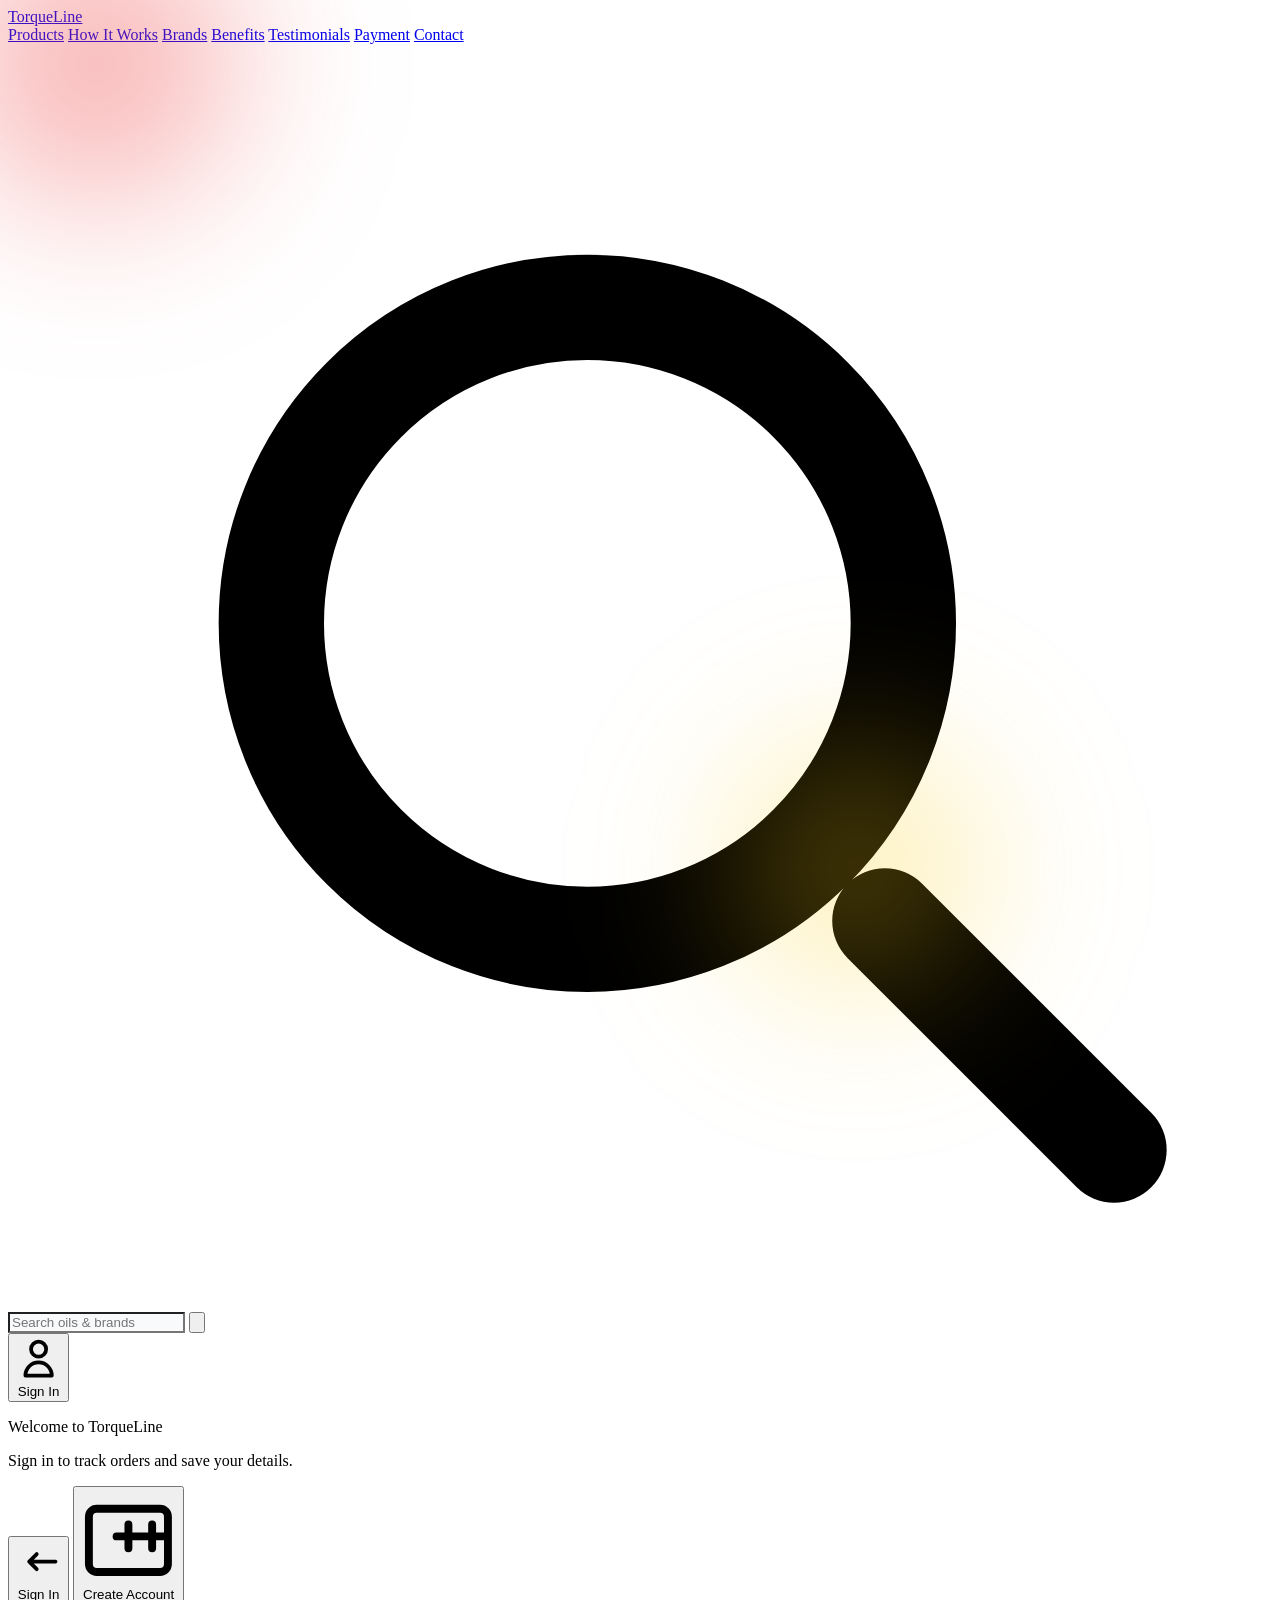
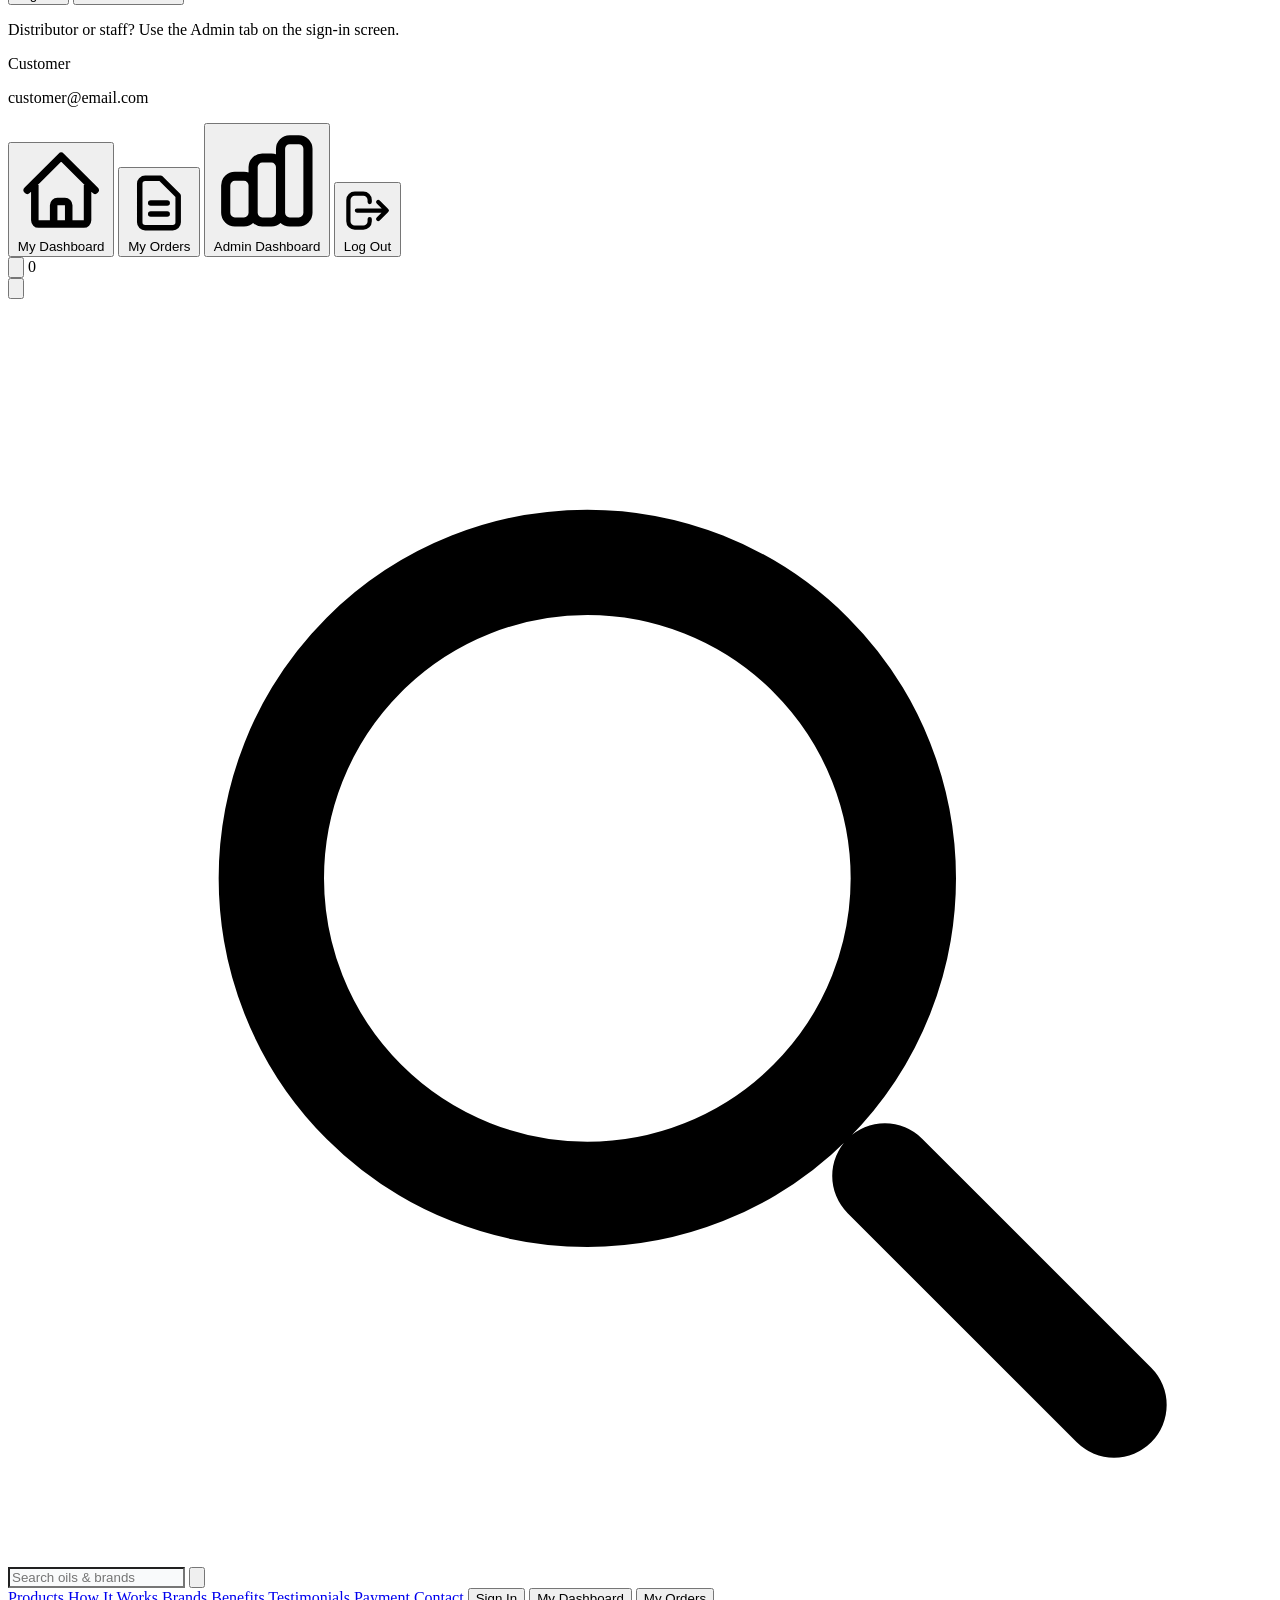
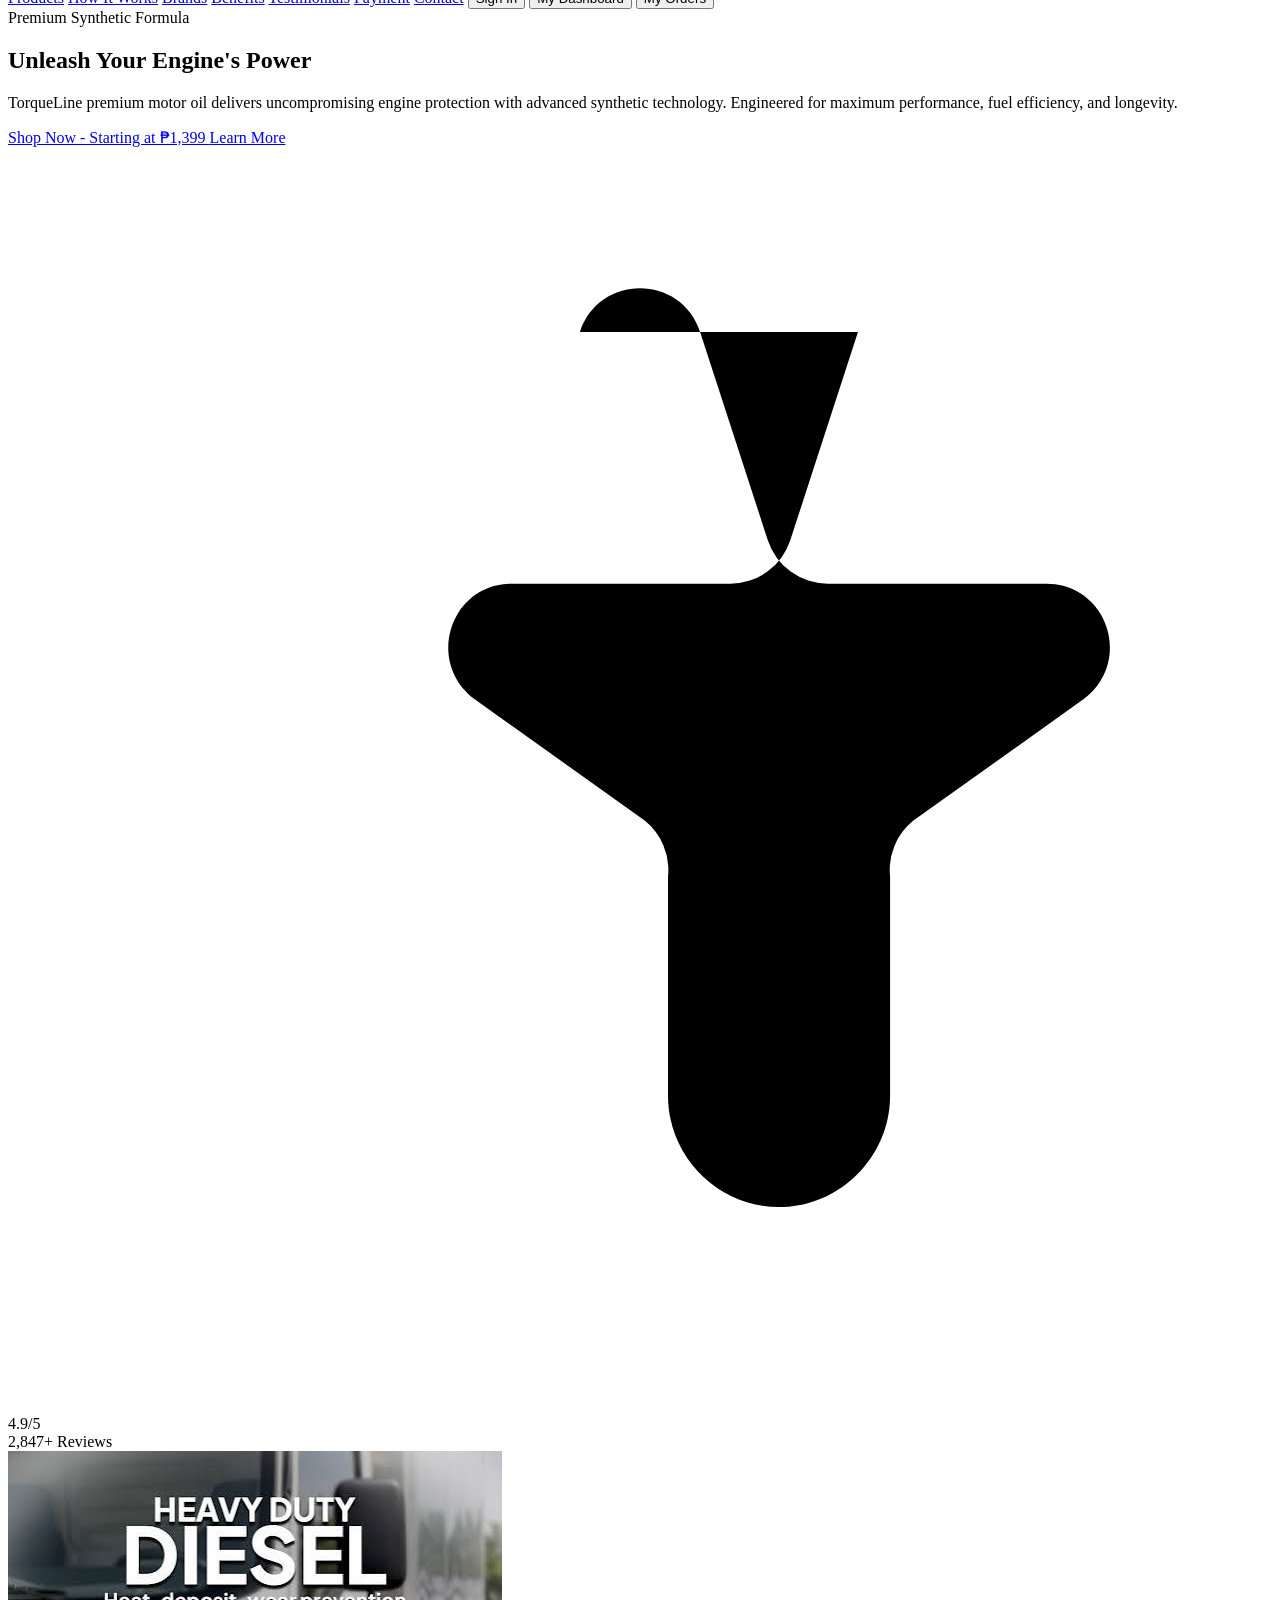
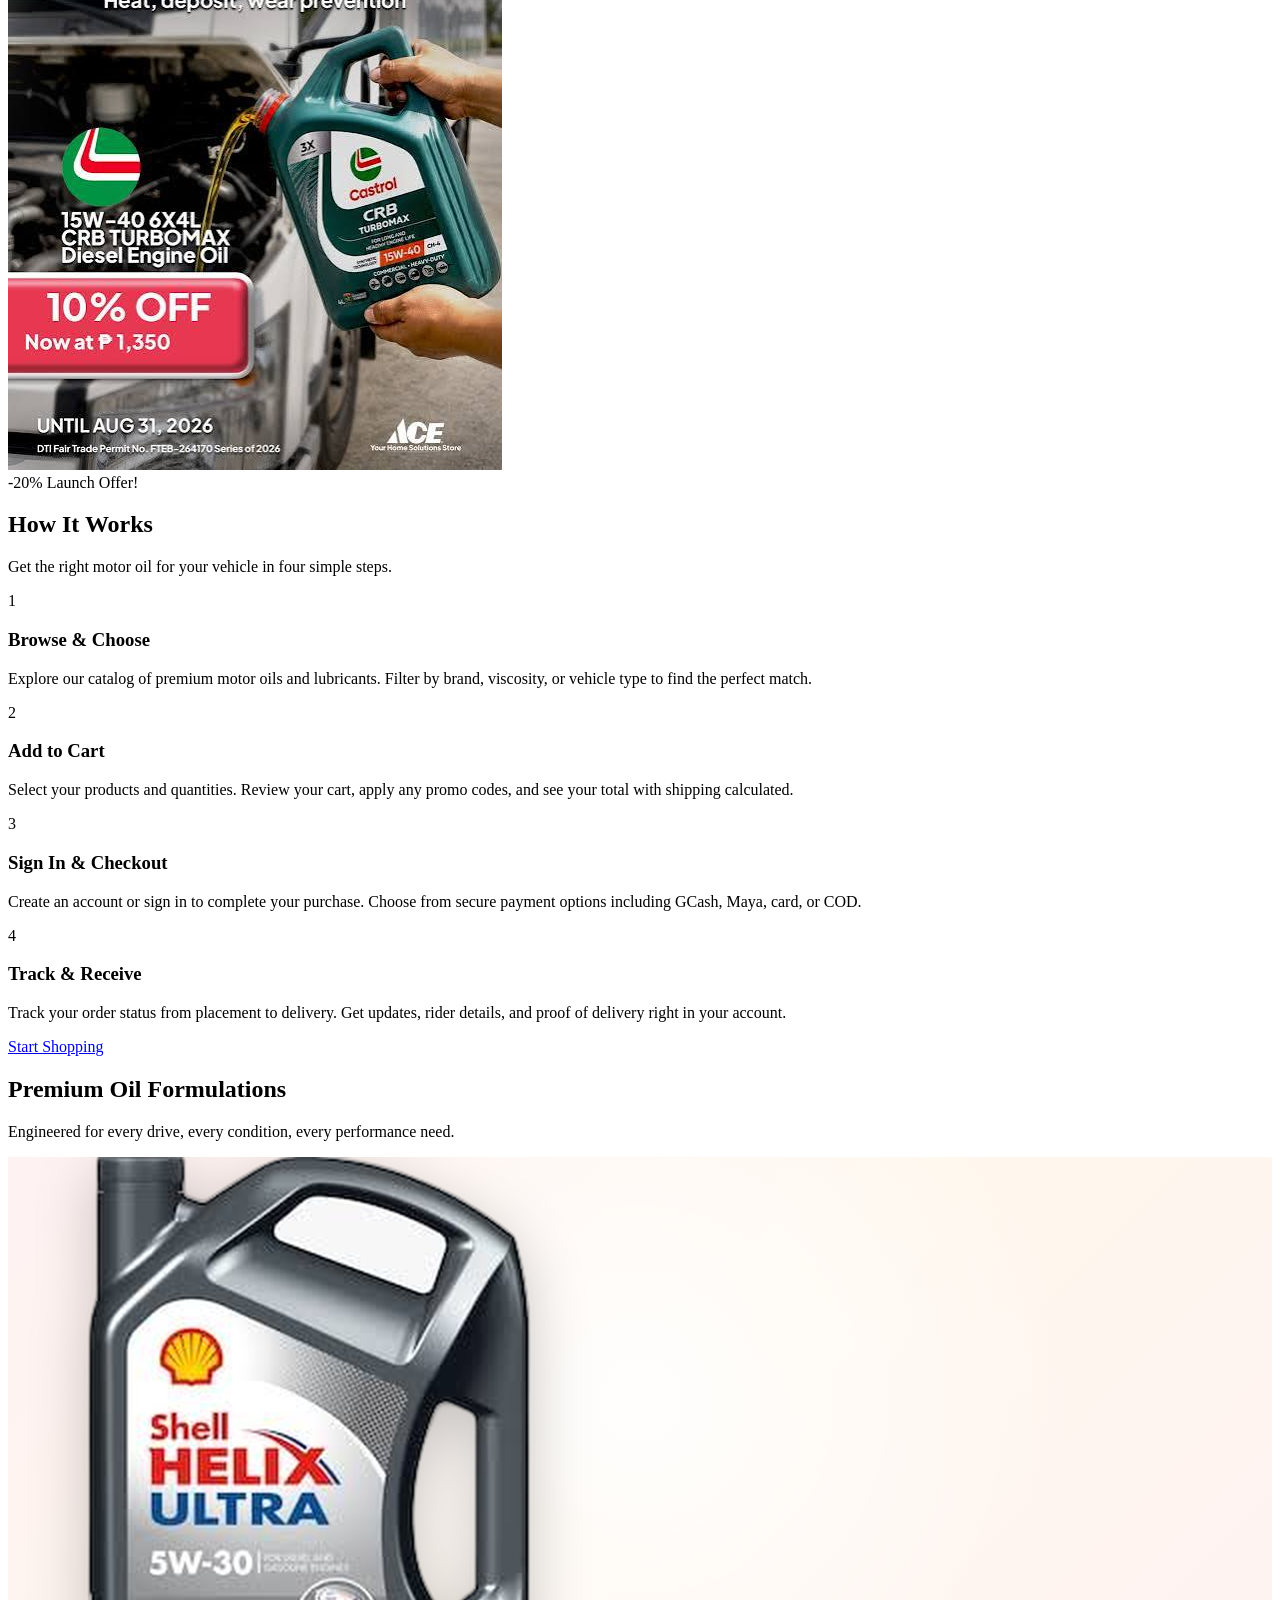
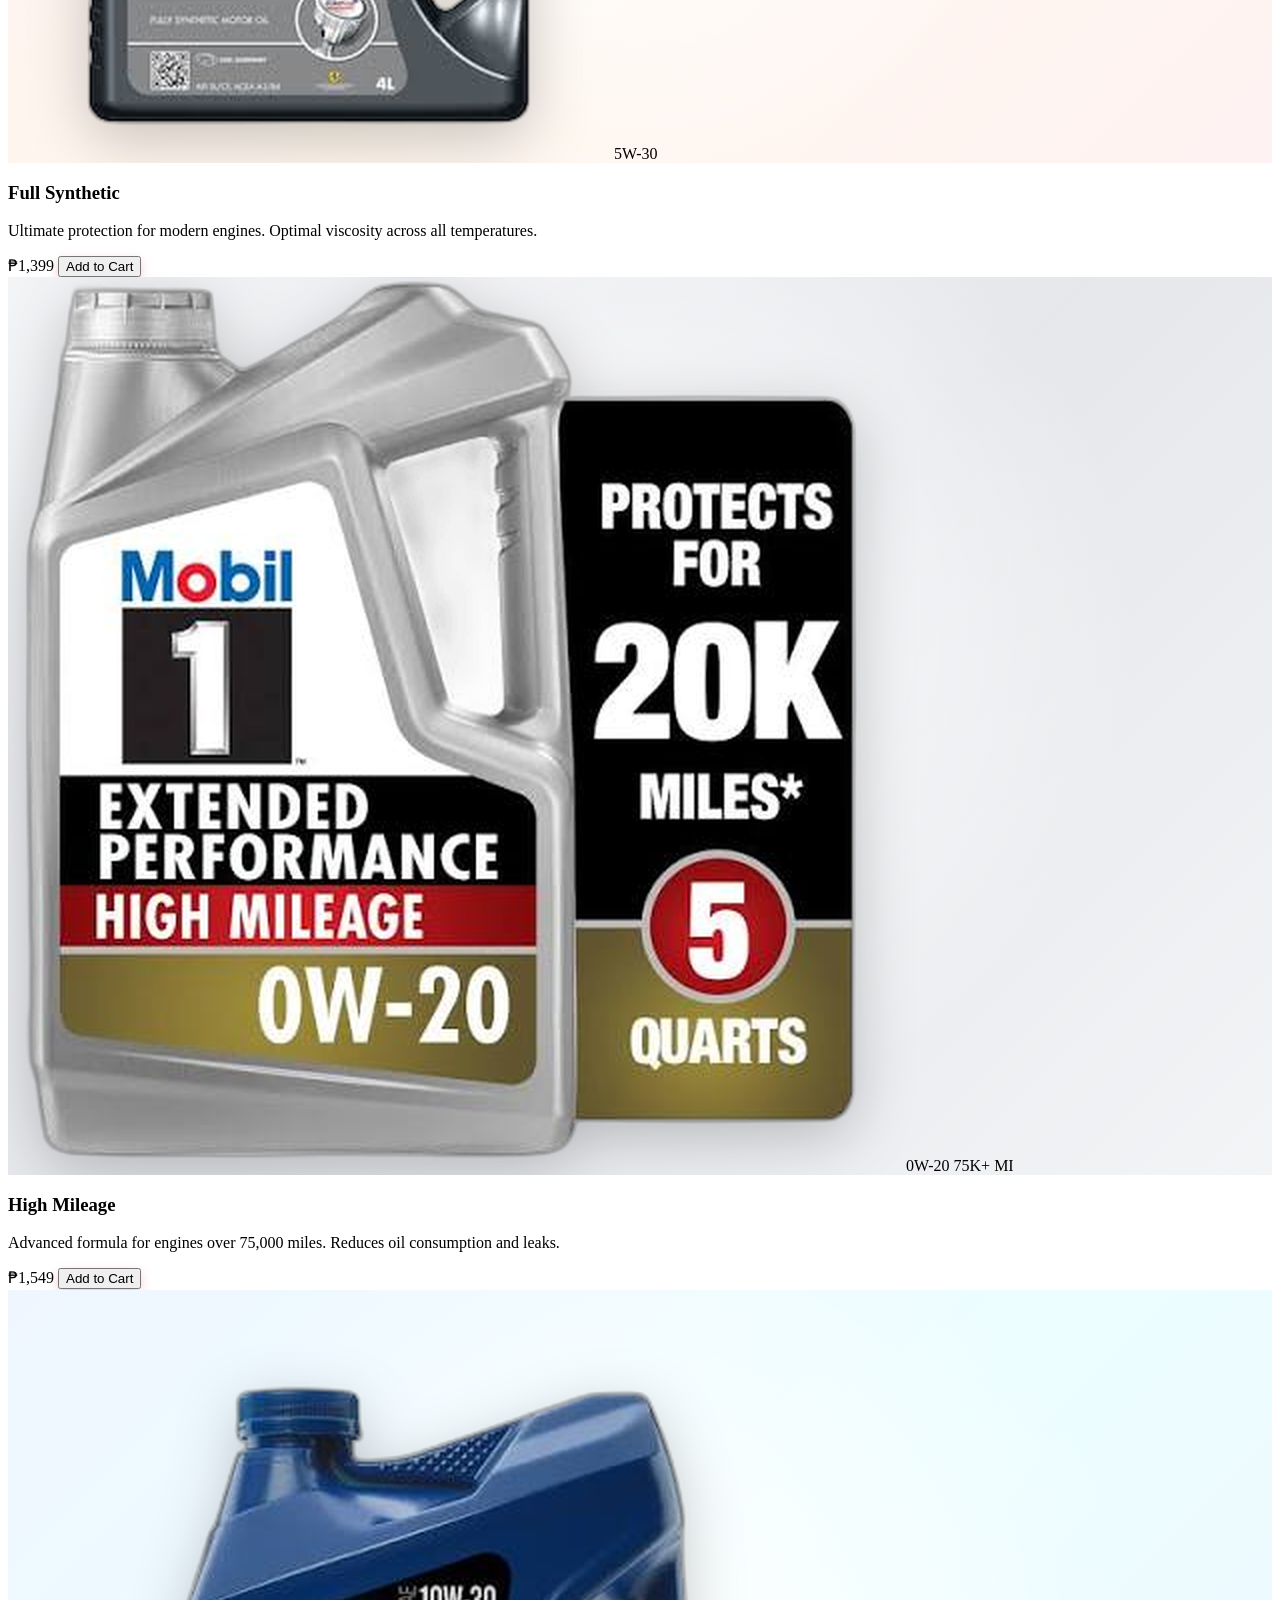
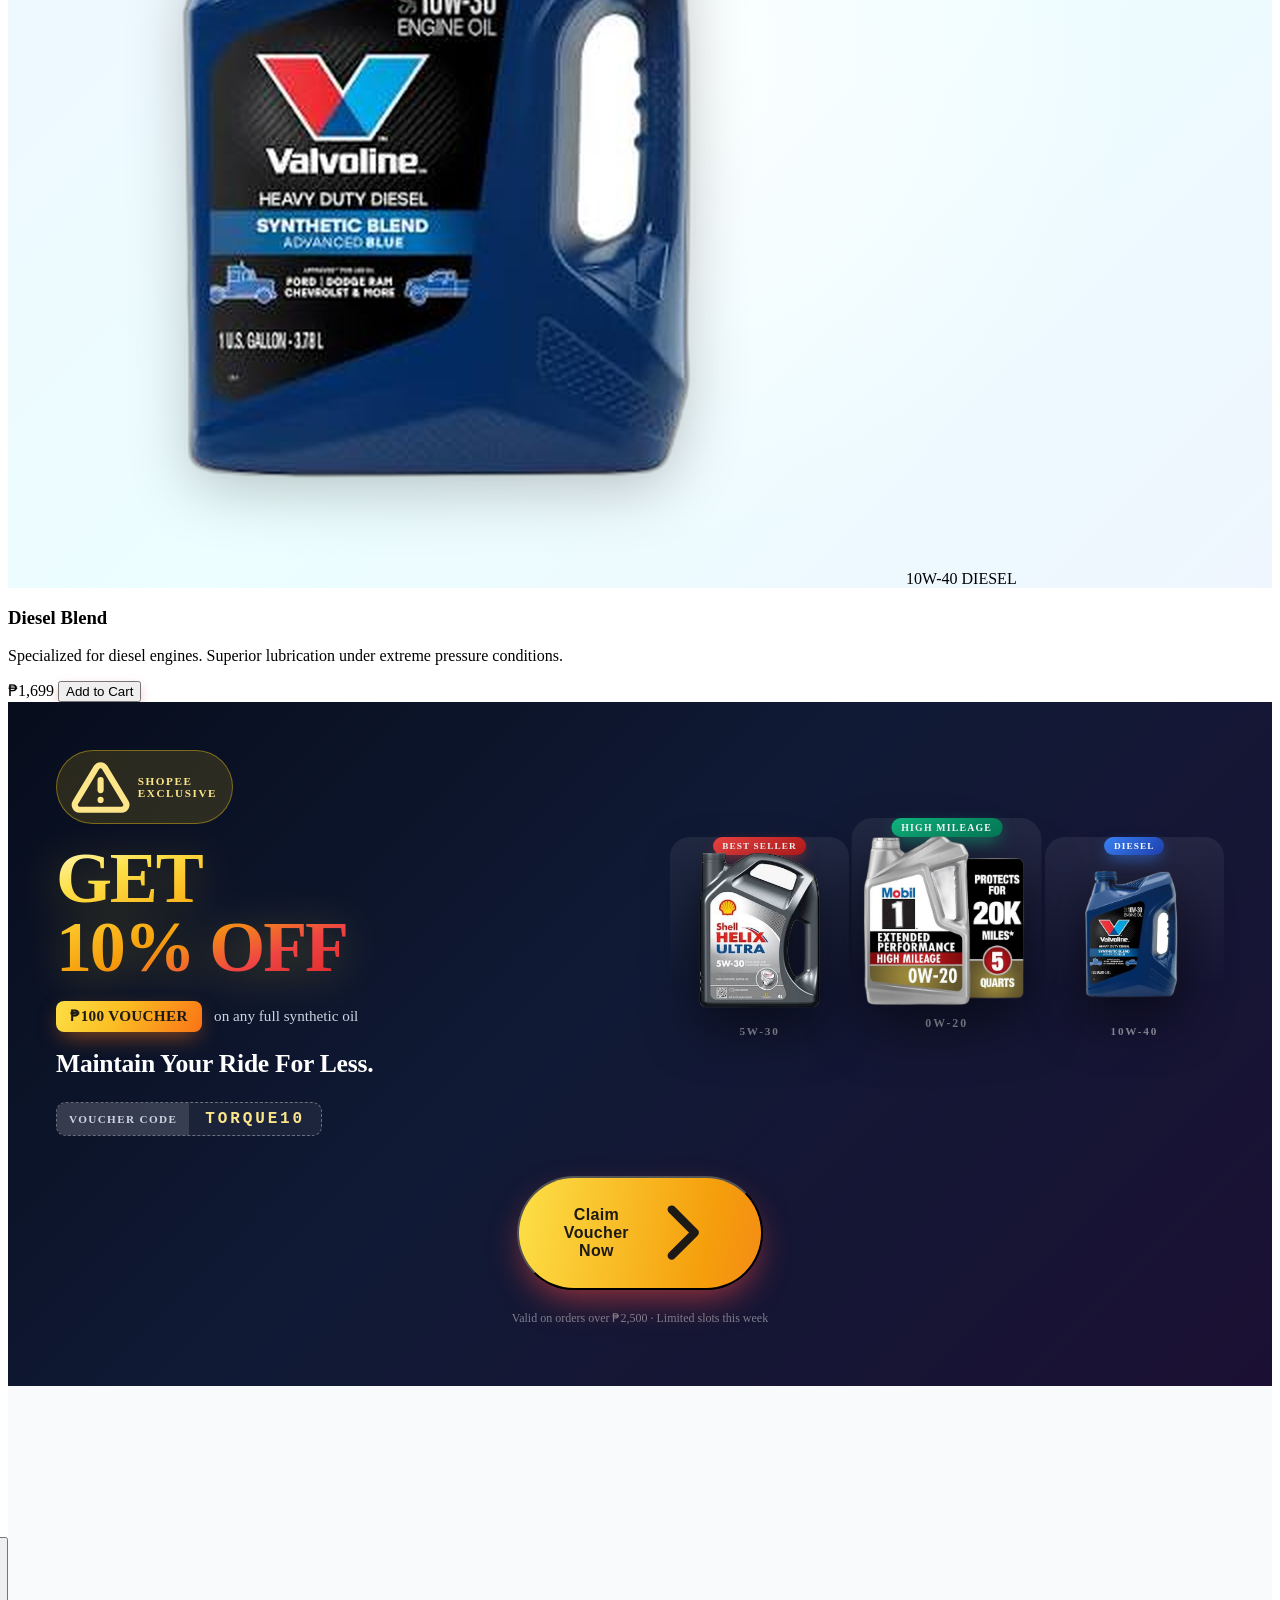
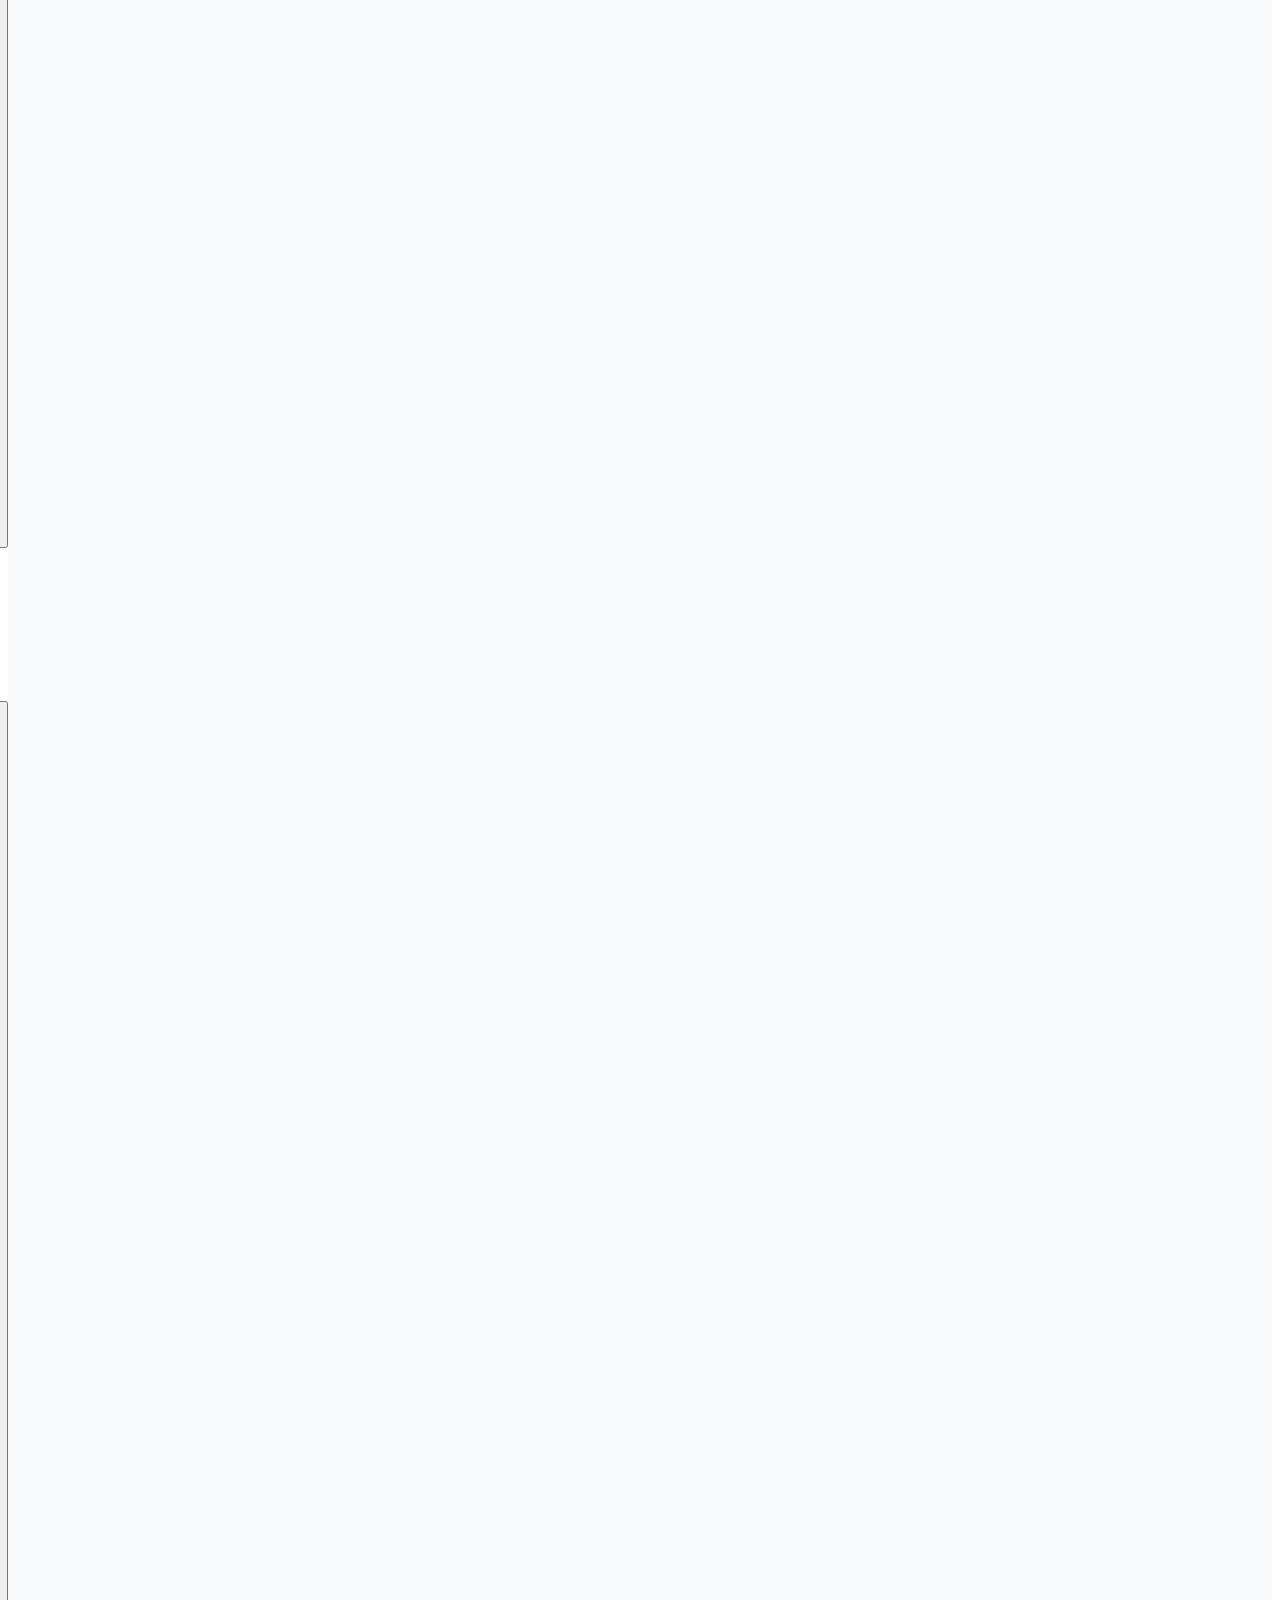
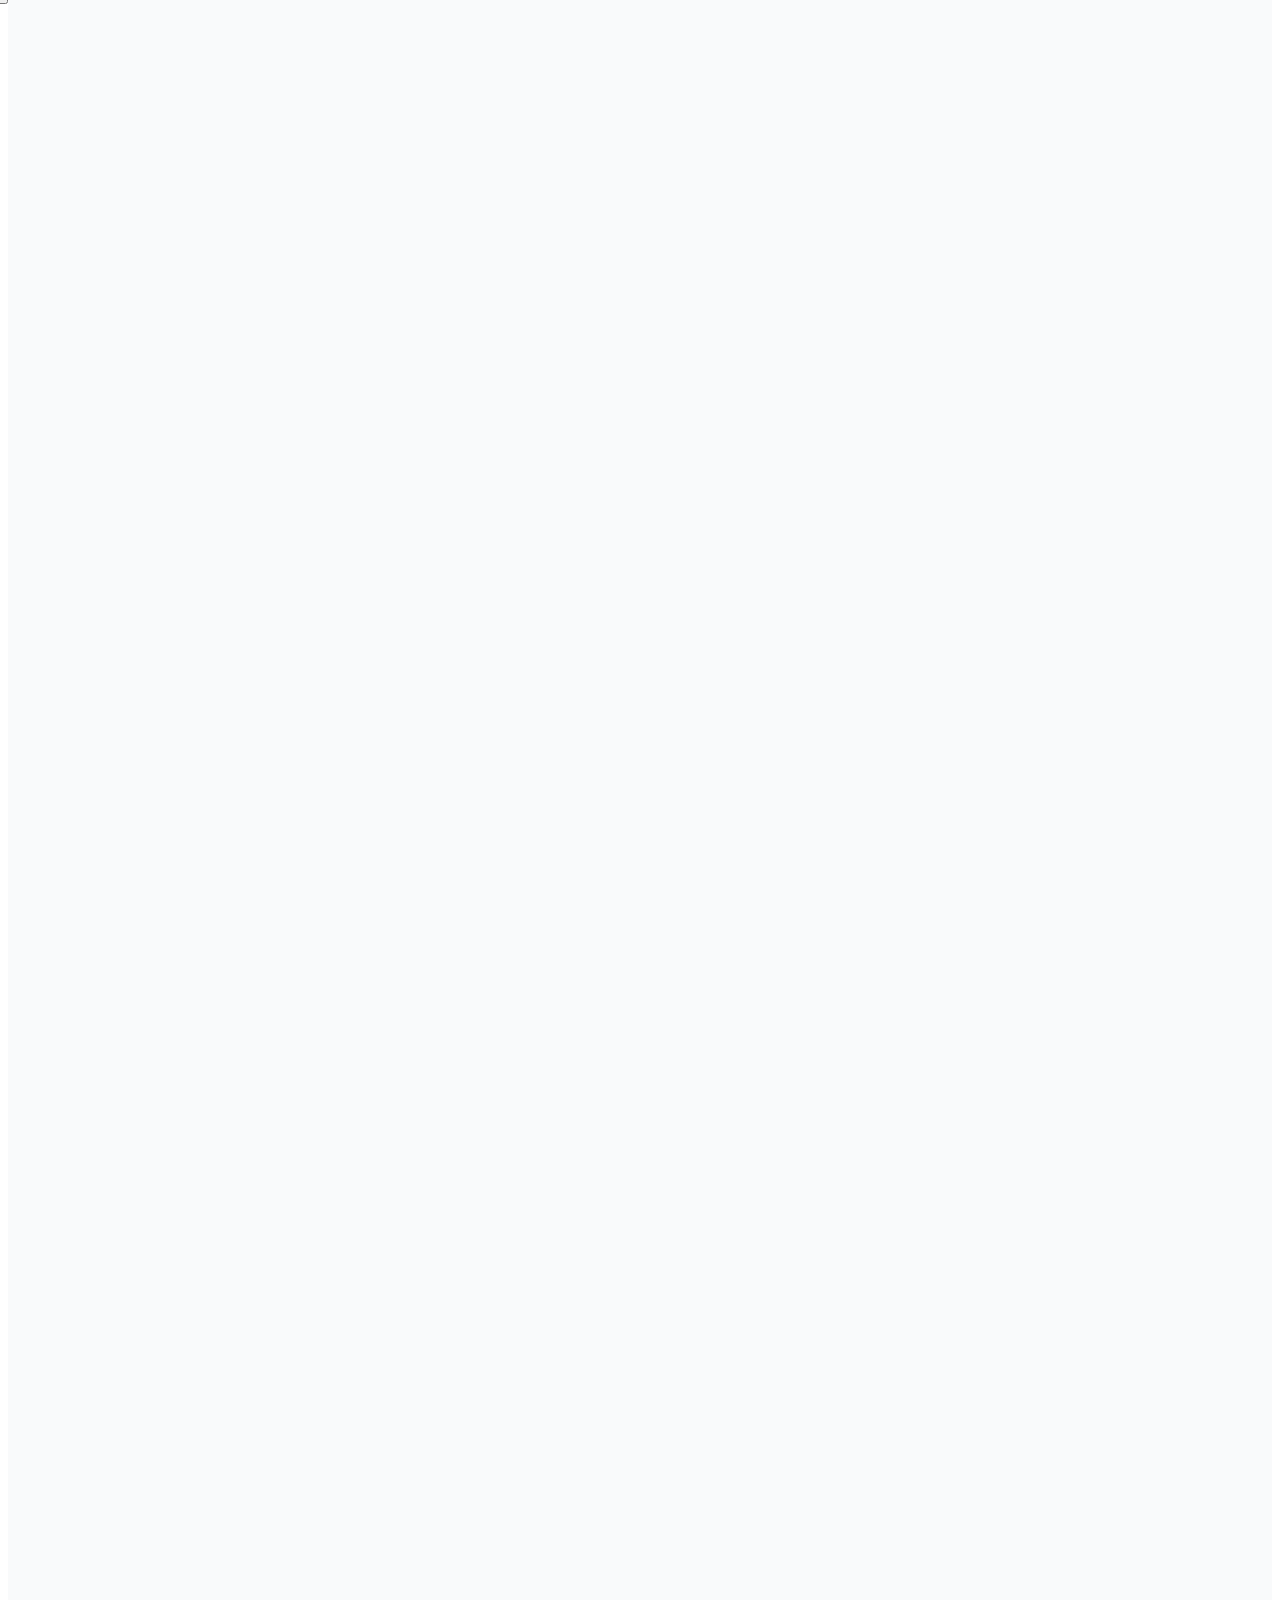
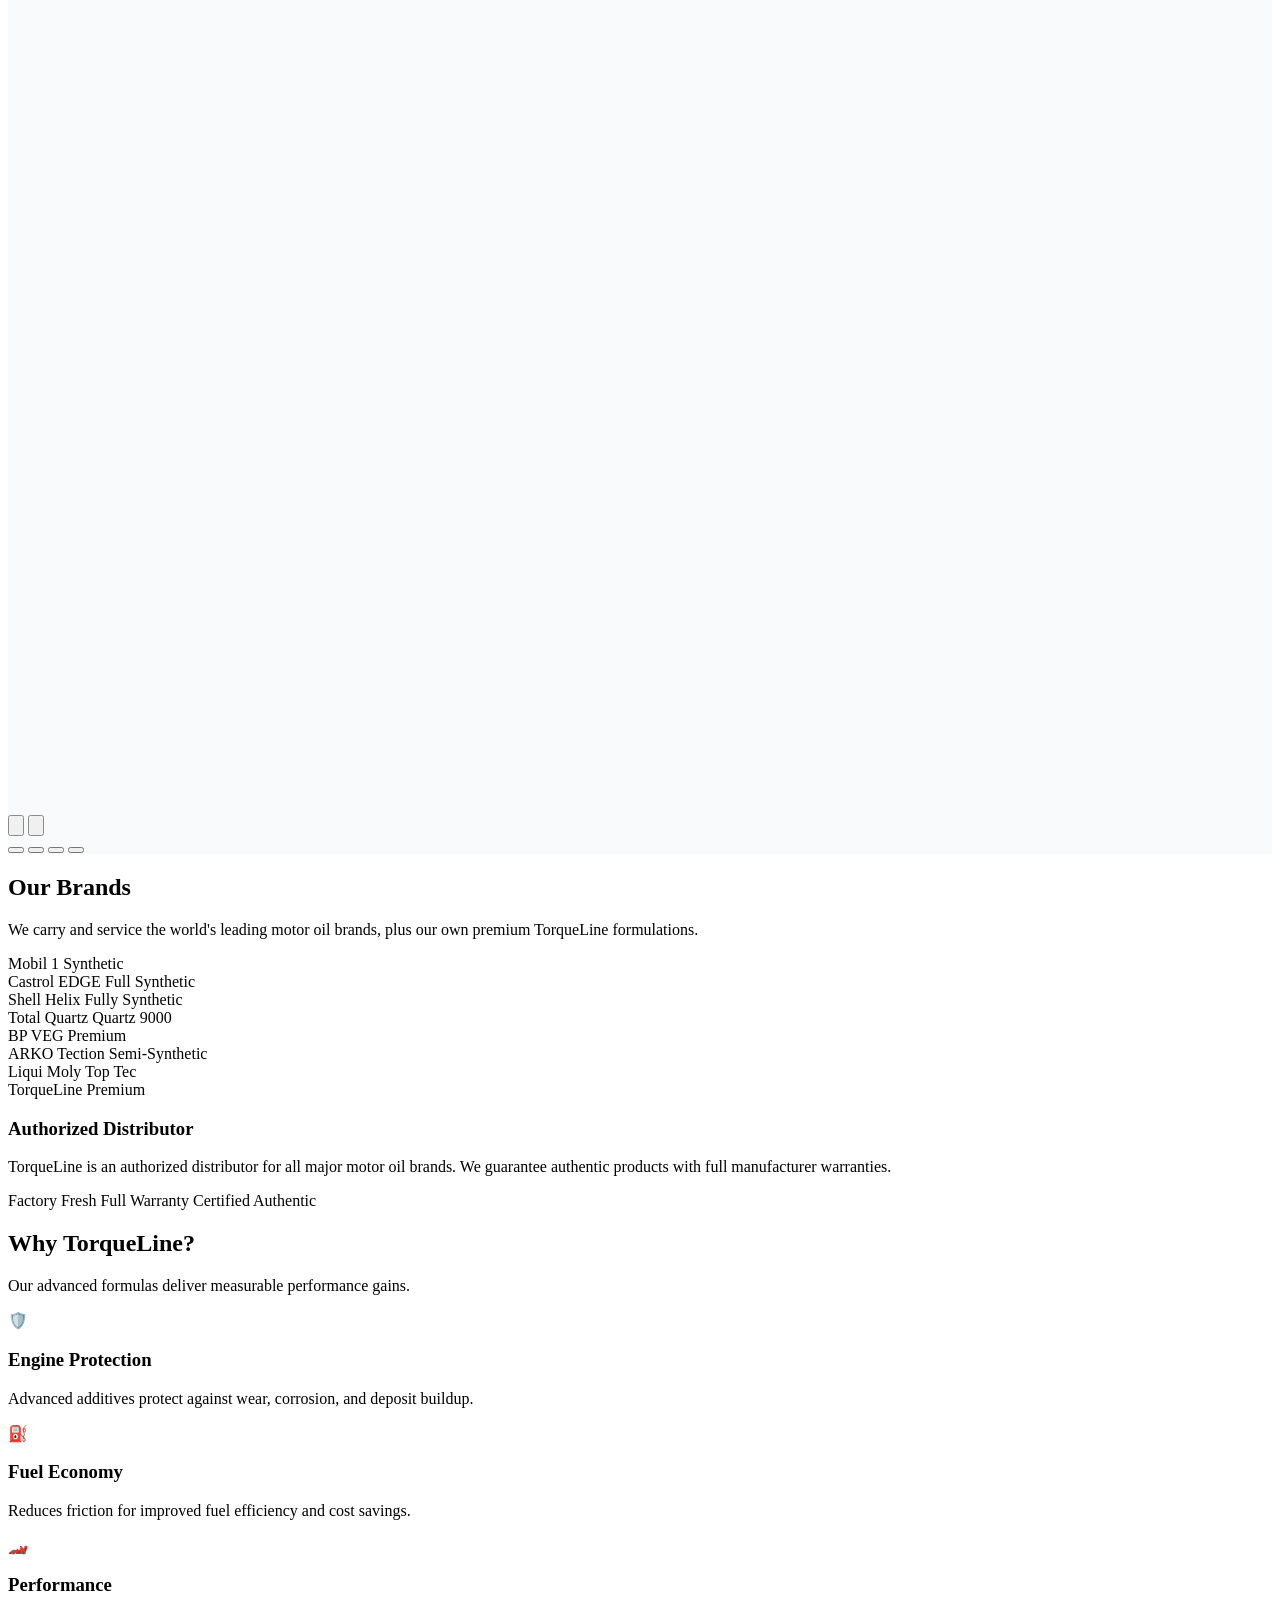
==== admin-dashboard.html @ d2f65f56 "Fix: 3-dots on removed messages uses tl-row wrapper + tl-more class so click handler works" ====
<!DOCTYPE html>
<html lang="en">
<head>
  <meta charset="UTF-8" />
  <meta name="viewport" content="width=device-width, initial-scale=1.0" />
  <title>Admin Dashboard - TorqueLine</title>
  <script src="https://cdn.tailwindcss.com"></script>
  <link href="https://fonts.googleapis.com/css2?family=Inter:wght@400;500;600;700;800&display=swap" rel="stylesheet">
  <link rel="stylesheet" href="style.css" />
  <script src="dashboard-guard.js"></script>
  <script src="https://cdn.jsdelivr.net/npm/chart.js"></script>
  <style>
    .confirm-sparkle-btn {
      position: relative;
      overflow: hidden;
      transition: transform 0.2s ease, box-shadow 0.25s ease, background-color 0.25s ease;
      box-shadow: 0 1px 2px rgba(0, 0, 0, 0.08);
    }
    .confirm-sparkle-btn::after {
      content: "";
      position: absolute;
      top: 0;
      left: -120%;
      width: 45%;
      height: 100%;
      background: linear-gradient(90deg, transparent, rgba(255, 255, 255, 0.22), transparent);
      transform: skewX(-18deg);
      transition: left 0.55s ease;
      pointer-events: none;
    }
    .confirm-sparkle-btn:hover {
      transform: translateY(-1px);
      background-color: #dc2626;
      box-shadow: 0 10px 20px -8px rgba(220, 38, 38, 0.45), 0 4px 8px -4px rgba(0, 0, 0, 0.15);
    }
    .confirm-sparkle-btn:hover::after {
      left: 140%;
    }
    .confirm-sparkle-btn:active {
      transform: translateY(0);
      box-shadow: 0 2px 6px -2px rgba(0, 0, 0, 0.2);
    }
  </style>
</head>
<body class="bg-gray-50 min-h-screen" style="font-family: Inter, sans-serif;">
  <header class="bg-white shadow-sm sticky top-0 z-50 border-b border-gray-100">
    <div class="max-w-7xl mx-auto px-4 sm:px-6 lg:px-8 py-4 flex items-center justify-between">
      <a href="admin-dashboard.html" class="flex items-center space-x-2">
        <span class="text-2xl sm:text-3xl font-black text-gray-900">Torque<span class="text-red-600">Line</span></span>
        <span class="text-xs font-bold uppercase tracking-wider bg-gray-900 text-white px-2 py-1 rounded">Admin</span>
      </a>
      <div class="flex items-center gap-3 sm:gap-4">
        <button id="tl-admin-messages-btn" type="button" class="relative inline-flex items-center gap-1.5 text-sm font-semibold text-gray-700 hover:text-red-600 transition-colors">
          <svg class="w-5 h-5" fill="none" stroke="currentColor" viewBox="0 0 24 24" aria-hidden="true"><path stroke-linecap="round" stroke-linejoin="round" stroke-width="2" d="M8 10h8M8 14h5m-9 7l3.5-3.5H19a2 2 0 002-2V6a2 2 0 00-2-2H5a2 2 0 00-2 2v10a2 2 0 002 2h.5z"/></svg>
          <span>Messages</span>
          <span id="tl-admin-unread-badge" class="hidden absolute -top-2 -right-2 min-w-[1.1rem] h-[1.1rem] px-1 rounded-full bg-red-600 text-white text-[10px] font-bold items-center justify-center border-2 border-white">0</span>
        </button>
        <a href="index.html#products" class="text-sm font-semibold text-gray-700 hover:text-red-600 transition-colors">View Store</a>
        <span id="admin-name-short" class="text-sm font-semibold text-gray-700 hidden sm:inline"></span>
        <button id="logout-btn" class="bg-red-600 hover:bg-red-700 text-white text-sm font-bold px-4 py-2 rounded-lg transition-colors">Log Out</button>
      </div>
    </div>
  </header>

  <main class="max-w-7xl mx-auto px-4 sm:px-6 lg:px-8 py-10">
    <div class="mb-8 bg-gradient-to-br from-gray-900 via-gray-800 to-red-900 rounded-2xl p-8 text-white shadow-xl">
      <p class="text-red-200 text-sm font-semibold uppercase tracking-wide mb-1">Admin Dashboard</p>
      <h1 class="text-3xl sm:text-4xl font-black">Welcome, <span id="welcome-name" class="text-red-400">Admin</span></h1>
      <p class="text-gray-300 mt-2">Manage users, monitor orders, and oversee store operations.</p>
    </div>

    <div id="admin-stats" class="grid grid-cols-2 lg:grid-cols-4 gap-4 mb-8"></div>

    <div class="grid lg:grid-cols-3 gap-6">
      <div class="lg:col-span-2 space-y-6">
        <section class="bg-white rounded-2xl shadow-sm border border-gray-200 p-6">
          <div class="flex items-center justify-between mb-4">
            <h2 class="text-lg font-bold text-gray-900">Best Selling Brands</h2>
            <span class="text-xs text-gray-500">By units sold</span>
          </div>
          <div class="h-72">
            <canvas id="sales-chart"></canvas>
          </div>
          <p id="sales-chart-empty" class="hidden text-sm text-gray-500 py-6 text-center">No sales data yet. Chart will appear once orders are placed.</p>
        </section>

        <section class="bg-white rounded-2xl shadow-sm border border-gray-200 p-6">
          <div class="flex items-center justify-between mb-4">
            <h2 class="text-lg font-bold text-gray-900">User Management</h2>
            <span class="text-xs text-gray-500">View and manage registered users</span>
          </div>
        <div class="overflow-x-auto border border-gray-200 rounded-xl">
          <table class="w-full text-sm">
            <thead class="bg-gray-50 text-gray-600">
              <tr>
                <th class="text-left font-bold px-4 py-3">Name</th>
                <th class="text-left font-bold px-4 py-3">Email</th>
                <th class="text-left font-bold px-4 py-3">Role</th>
                <th class="text-left font-bold px-4 py-3">Orders</th>
                <th class="text-left font-bold px-4 py-3">Joined</th>
              </tr>
            </thead>
            <tbody id="users-body" class="divide-y divide-gray-100"></tbody>
          </table>
        </div>
        <p id="users-empty" class="hidden text-sm text-gray-500 py-6 text-center">No users found.</p>
        </section>
      </div>

      <section class="bg-white rounded-2xl shadow-sm border border-gray-200 p-6">
        <h2 class="text-lg font-bold text-gray-900 mb-4">Management Options</h2>
        <div class="space-y-3">
          <a href="#users" id="scroll-users" class="block w-full text-left px-4 py-3 rounded-lg border border-gray-200 hover:border-red-300 hover:bg-red-50 transition-colors">
            <p class="font-semibold text-gray-900 text-sm">View Users</p>
            <p class="text-xs text-gray-500 mt-0.5">Review all registered customer accounts</p>
          </a>
          <button id="refresh-data" class="block w-full text-left px-4 py-3 rounded-lg border border-gray-200 hover:border-red-300 hover:bg-red-50 transition-colors">
            <p class="font-semibold text-gray-900 text-sm">Refresh Data</p>
            <p class="text-xs text-gray-500 mt-0.5">Reload latest users and order statistics</p>
          </button>
          <div class="block w-full text-left px-4 py-3 rounded-lg border border-gray-200 bg-gray-50">
            <p class="font-semibold text-gray-900 text-sm">Recent Orders</p>
            <p id="recent-orders-summary" class="text-xs text-gray-500 mt-0.5">—</p>
          </div>
        </div>

        <h3 class="text-sm font-bold text-gray-700 mt-6 mb-3">Recent Orders</h3>
        <div id="recent-orders" class="space-y-2 max-h-80 overflow-y-auto"></div>
        <p id="recent-orders-empty" class="hidden text-sm text-gray-500 py-4 text-center">No orders yet.</p>
      </section>
    </div>
  </main>

  <script src="config.js"></script>
  <script src="supabase.js?v=8"></script>
  <script src="admin-dashboard.js"></script>
  <script src="messages.js?v=13"></script>
</body>
</html>
---- style.css ----
/* ===== Custom Animations ===== */
.animate-on-scroll {
  opacity: 0;
  translate: 0 30px;
  transition: opacity 0.6s ease-out, translate 0.6s ease-out;
}

.animate-on-scroll.visible {
  opacity: 1;
  translate: 0 0;
}

/* ===== Navbar Links Active State ===== */
.nav-link {
  position: relative;
}

.nav-link::after {
  content: '';
  position: absolute;
  bottom: -5px;
  left: 0;
  width: 0;
  height: 2px;
  background-color: #dc2626;
  transition: width 0.3s ease;
}

.nav-link:hover::after {
  width: 100%;
}

/* ===== Scrollbar Styling ===== */
::-webkit-scrollbar {
  width: 8px;
}

::-webkit-scrollbar-track {
  background: #f1f1f1;
}

::-webkit-scrollbar-thumb {
  background: #dc2626;
  border-radius: 4px;
}

::-webkit-scrollbar-thumb:hover {
  background: #b91c1c;
}

/* ===== Responsive Typography ===== */
@media (max-width: 640px) {
  h1 {
    font-size: 2.25rem;
  }

  h2 {
    font-size: 1.75rem;
  }
}

@media (max-width: 768px) {
  h1 {
    font-size: 2.75rem;
  }

  h2 {
    font-size: 2rem;
  }
}

/* ===== Button Styles ===== */
.btn-primary {
  position: relative;
  overflow: hidden;
}

.btn-primary::before {
  content: '';
  position: absolute;
  top: 0;
  left: -100%;
  width: 100%;
  height: 100%;
  background: linear-gradient(90deg, transparent, rgba(255, 255, 255, 0.2), transparent);
  transition: left 0.5s;
}

.btn-primary:hover::before {
  left: 100%;
}

/* ===== Notification Styles ===== */
.notification {
  animation: slideIn 0.3s ease-out;
}

@keyframes slideIn {
  from {
    opacity: 0;
    transform: translateX(100%);
  }
  to {
    opacity: 1;
    transform: translateX(0);
  }
}

/* ===== Ripple Effect ===== */
.btn-clickable {
  position: relative;
  overflow: hidden;
}

.ripple {
  position: absolute;
  border-radius: 50%;
  background: rgba(255, 255, 255, 0.6);
  transform: scale(0);
  animation: ripple 0.8s ease-out;
  pointer-events: none;
}

@keyframes ripple {
  to {
    transform: scale(4);
    opacity: 0;
  }
}

/* ===== Modal Styles ===== */
#brand-modal {
  animation: fadeInModal 0.3s ease-out;
}

@keyframes fadeInModal {
  from {
    opacity: 0;
  }
  to {
    opacity: 1;
  }
}

.fade-in-modal {
  opacity: 0;
  transform: scale(0.95);
  transition: opacity 0.3s ease-out, transform 0.3s ease-out;
}

.modal-visible {
  opacity: 1;
  transform: scale(1);
}

/* ===== Modal Image Container ===== */
#modal-image-container {
  background: linear-gradient(135deg, #f3f4f6 0%, #e5e7eb 100%);
  display: flex;
  align-items: center;
  justify-content: center;
  min-height: 280px;
  padding: 32px;
  overflow: visible;
  perspective: 1200px;
  perspective-origin: center;
  animation: float-bob 4s ease-in-out infinite;
}

#modal-image {
  max-height: 280px;
  max-width: 90%;
  object-fit: contain;
  will-change: transform;
  filter: drop-shadow(0 10px 25px rgba(0, 0, 0, 0.15));
}

/* ===== 3D Brand Card ===== */
.brand-card {
  transition: transform 0.2s ease;
  will-change: transform;
  animation: float-bob 5s ease-in-out infinite;
}

.brand-card:hover {
  transform: translateY(-5px) rotateY(3deg);
}

/* ===== Float Bob Animation ===== */
@keyframes float-bob {
  0%, 100% { transform: translateY(0); }
  50% { transform: translateY(-8px); }
}

/* ===== 3D Modal Entrance ===== */
#brand-modal .fade-in-modal {
  opacity: 0;
  transform: scale(0.95);
  transition: opacity 0.3s ease, transform 0.3s ease;
}

#brand-modal .modal-visible {
  opacity: 1;
  transform: scale(1);
}

/* ===== Product Card Hover Effects ===== */
.product-card {
  --mouse-x: 50%;
  --mouse-y: 50%;
  --tilt-x: 0deg;
  --tilt-y: 0deg;
  position: relative;
  transform: perspective(1200px) rotateX(var(--tilt-x)) rotateY(var(--tilt-y)) translateY(0) scale(1);
  transition: transform 0.3s cubic-bezier(0.175, 0.85, 0.25, 1),
              box-shadow 0.3s ease,
              border-color 0.3s ease;
  will-change: transform;
}

.product-card:hover {
  transform: perspective(1200px) rotateX(var(--tilt-x)) rotateY(var(--tilt-y)) translateY(-10px) scale(1.015);
  box-shadow: 0 30px 55px -12px rgba(0, 0, 0, 0.22);
  border-color: rgba(220, 38, 38, 0.4);
}

.product-card h3 {
  transition: color 0.25s ease;
}

.product-card:hover h3 {
  color: #dc2626;
}

.product-card .text-3xl {
  transition: transform 0.25s cubic-bezier(0.175, 0.85, 0.25, 1);
  transform-origin: left center;
  display: inline-block;
}

/* Cursor spotlight on image banner */
.product-image-banner::before {
  content: '';
  position: absolute;
  inset: 0;
  background: radial-gradient(
    circle at var(--mouse-x) var(--mouse-y),
    rgba(255, 255, 255, 0.75) 0%,
    rgba(255, 255, 255, 0) 45%
  );
  opacity: 0;
  transition: opacity 0.3s ease;
  pointer-events: none;
  z-index: 1;
}

.product-card:hover .product-image-banner::before {
  opacity: 1;
}

/* Viscosity badge lift */
.product-image-banner > span {
  transition: transform 0.3s cubic-bezier(0.175, 0.85, 0.25, 1), opacity 0.3s ease;
}

.product-card:hover .product-image-banner > span {
  transform: translateY(-2px);
}

/* Add to Cart button effect */
.product-card button {
  position: relative;
  overflow: hidden;
  transition: transform 0.2s ease, box-shadow 0.25s ease, background-color 0.25s ease;
  box-shadow: 0 4px 12px -2px rgba(220, 38, 38, 0.35);
}

.product-card:hover button {
  transform: translateY(-2px);
  box-shadow: 0 10px 22px -4px rgba(220, 38, 38, 0.5);
}

.product-card button::after {
  content: '';
  position: absolute;
  top: 0;
  left: -100%;
  width: 100%;
  height: 100%;
  background: linear-gradient(90deg, transparent, rgba(255, 255, 255, 0.35), transparent);
  transition: left 0.6s ease;
}

.product-card:hover button::after {
  left: 100%;
}

/* ===== Product Image Banner ===== */
.product-image-banner {
  --mouse-x: 50%;
  --mouse-y: 50%;
  position: relative;
  background:
    radial-gradient(circle at 50% 40%, rgba(255, 255, 255, 0.9) 0%, rgba(255, 255, 255, 0) 60%),
    linear-gradient(135deg, #fef2f2 0%, #fff7ed 50%, #fef2f2 100%);
  overflow: hidden;
}

.product-image-banner-alt {
  background:
    radial-gradient(circle at 50% 40%, rgba(255, 255, 255, 0.9) 0%, rgba(255, 255, 255, 0) 60%),
    linear-gradient(135deg, #f3f4f6 0%, #e5e7eb 50%, #f3f4f6 100%);
}

.product-image-banner-blue {
  background:
    radial-gradient(circle at 50% 40%, rgba(255, 255, 255, 0.92) 0%, rgba(255, 255, 255, 0) 60%),
    linear-gradient(135deg, #eff6ff 0%, #ecfeff 50%, #eff6ff 100%);
}

.product-banner-img {
  filter: drop-shadow(0 16px 30px rgba(0, 0, 0, 0.22));
  transition: transform 0.5s cubic-bezier(0.175, 0.85, 0.25, 1);
  will-change: transform;
}

.product-card:hover .product-banner-img {
  transform: scale(1.06) translateY(-4px);
}

/* ===== Sliding Banner ===== */
.banner-slider {
  background: #f9fafb;
  perspective: 1600px;
}

.banner-track {
  cursor: grab;
  user-select: none;
  transform-style: preserve-3d;
}

.banner-track:active {
  cursor: grabbing;
}

.banner-slide {
  pointer-events: auto;
  --offset: 0;
  --offset-abs: 0;
  transform: rotateY(calc(var(--offset) * -14deg)) scale(calc(1 - var(--offset-abs) * 0.1));
  opacity: calc(1 - var(--offset-abs) * 0.55);
  transform-style: preserve-3d;
  transition: transform 0.7s cubic-bezier(0.4, 0, 0.2, 1), opacity 0.7s ease;
  will-change: transform, opacity;
}

.banner-slide:hover .banner-img {
  transform: scale(1.06) translateY(-6px);
}

.banner-img {
  filter: drop-shadow(0 18px 32px rgba(0, 0, 0, 0.18));
  transition: transform 0.6s cubic-bezier(0.175, 0.85, 0.25, 1);
  will-change: transform;
}

.banner-arrow {
  opacity: 0.85;
  transition: transform 0.25s cubic-bezier(0.175, 0.85, 0.25, 1), opacity 0.25s ease, background-color 0.25s ease;
  will-change: transform;
}

.banner-arrow:hover {
  transform: translateY(-50%) scale(1.1) rotateY(15deg);
}

.banner-arrow:active {
  transform: translateY(-50%) scale(0.95) rotateY(15deg);
}

.banner-slider:hover .banner-arrow {
  opacity: 1;
}

/* ===== Clickable Banner Images ===== */
.banner-image-btn {
  position: relative;
  display: block;
  width: 100%;
  cursor: pointer;
}

.banner-image-btn .banner-image-cta {
  position: absolute;
  bottom: 0;
  left: 50%;
  transform: translate(-50%, 140%);
  padding: 0.4rem 1rem;
  background: rgba(17, 24, 39, 0.9);
  color: #fff;
  font-size: 0.75rem;
  font-weight: 700;
  border-radius: 9999px;
  white-space: nowrap;
  opacity: 0;
  transition: opacity 0.3s ease, transform 0.3s cubic-bezier(0.175, 0.85, 0.25, 1);
  pointer-events: none;
}

.banner-image-btn:hover .banner-image-cta,
.banner-image-btn:focus-visible .banner-image-cta {
  opacity: 1;
  transform: translate(-50%, 0);
}

.banner-brand-btn {
  display: block;
  width: 100%;
  cursor: pointer;
  border-radius: 0.75rem;
  padding: 0.25rem;
  transition: transform 0.25s cubic-bezier(0.175, 0.85, 0.25, 1), background-color 0.25s ease;
}

.banner-brand-btn:hover {
  transform: translateY(-4px) scale(1.06);
  background: rgba(255, 255, 255, 0.75);
}

/* ===== 3D Banner Perspective ===== */
.banner-slider {
  perspective: 1600px;
}

/* ===== Search ===== */
.search-wrapper {
  position: relative;
}

.search-input {
  background-color: #f9fafb;
}

.search-input::-webkit-search-cancel-button {
  display: none;
}

.search-results {
  animation: searchDropIn 0.18s ease-out;
  transform-origin: top right;
}

@keyframes searchDropIn {
  from {
    opacity: 0;
    transform: translateY(-8px) scale(0.98);
  }
  to {
    opacity: 1;
    transform: translateY(0) scale(1);
  }
}

.search-result {
  transition: background-color 0.15s ease;
}

.search-result.bg-red-50 {
  background-color: #fef2f2;
}

/* Search result highlight on product card */
@keyframes searchFlash {
  0%, 100% { box-shadow: 0 20px 25px -5px rgba(0, 0, 0, 0.1); }
  30% { box-shadow: 0 0 0 4px rgba(220, 38, 38, 0.5), 0 25px 50px -10px rgba(220, 38, 38, 0.35); }
}

.product-card.search-highlight {
  animation: searchFlash 1.8s ease-out;
}

/* ===== Cart Drawer ===== */
#cart-drawer {
  transition: transform 0.3s cubic-bezier(0.4, 0, 0.2, 1);
}

#cart-overlay {
  animation: fadeInModal 0.2s ease-out;
}

.cart-item {
  animation: cartItemIn 0.25s ease-out;
}

@keyframes cartItemIn {
  from {
    opacity: 0;
    transform: translateX(20px);
  }
  to {
    opacity: 1;
    transform: translateX(0);
  }
}

/* ===== Voucher & Discount Campaign Banner ===== */
.voucher-banner {
  background:
    linear-gradient(135deg, #070d1c 0%, #101a35 45%, #1b1033 100%);
  isolation: isolate;
}

.voucher-glow {
  position: absolute;
  border-radius: 9999px;
  filter: blur(70px);
  pointer-events: none;
  z-index: 0;
}

.voucher-glow-red {
  width: 26rem;
  height: 26rem;
  top: -9rem;
  left: -7rem;
  background: radial-gradient(circle, rgba(239, 68, 68, 0.55) 0%, rgba(239, 68, 68, 0) 70%);
  animation: voucherPulse 6s ease-in-out infinite;
}

.voucher-glow-yellow {
  width: 24rem;
  height: 24rem;
  bottom: -10rem;
  right: 18%;
  background: radial-gradient(circle, rgba(250, 204, 21, 0.4) 0%, rgba(250, 204, 21, 0) 70%);
  animation: voucherPulse 6s ease-in-out infinite 1.5s;
}

@keyframes voucherPulse {
  0%, 100% { opacity: 0.75; transform: scale(1); }
  50% { opacity: 1; transform: scale(1.12); }
}

.voucher-grid {
  position: relative;
  z-index: 1;
  display: grid;
  grid-template-columns: minmax(0, 1.05fr) minmax(0, 1fr);
  gap: 2rem;
  align-items: center;
  padding: 3rem;
}

/* ----- Copy ----- */
.voucher-copy {
  display: flex;
  flex-direction: column;
  align-items: flex-start;
}

.voucher-chip {
  display: inline-flex;
  align-items: center;
  gap: 0.45rem;
  padding: 0.4rem 0.9rem;
  border-radius: 9999px;
  background: rgba(250, 204, 21, 0.14);
  border: 1px solid rgba(250, 204, 21, 0.4);
  color: #fde68a;
  font-size: 0.7rem;
  font-weight: 800;
  letter-spacing: 0.14em;
  text-transform: uppercase;
}

.voucher-headline {
  margin: 1.25rem 0 0;
  font-size: clamp(2.5rem, 6vw, 4.5rem);
  font-weight: 900;
  line-height: 0.95;
  letter-spacing: -0.03em;
  background-image: linear-gradient(158deg, #fef9c3 0%, #fde047 20%, #fbbf24 38%, #f59e0b 55%, #ef4444 78%, #dc2626 100%);
  -webkit-background-clip: text;
  background-clip: text;
  color: transparent;
  -webkit-text-fill-color: transparent;
  filter: drop-shadow(0 6px 22px rgba(250, 204, 21, 0.32));
  animation: voucherShine 3.2s ease-in-out infinite;
}

.voucher-amount {
  display: block;
  color: transparent;
  -webkit-text-fill-color: transparent;
}

@keyframes voucherShine {
  0%, 100% { filter: drop-shadow(0 6px 22px rgba(250, 204, 21, 0.3)); }
  50% { filter: drop-shadow(0 6px 30px rgba(250, 204, 21, 0.62)); }
}

.voucher-sub {
  display: flex;
  flex-wrap: wrap;
  align-items: center;
  gap: 0.75rem;
  margin-top: 1.25rem;
}

.voucher-pill {
  padding: 0.4rem 0.9rem;
  border-radius: 0.5rem;
  background: linear-gradient(120deg, #fde047 0%, #fbbf24 42%, #f97316 100%);
  color: #1c1917;
  font-size: 0.95rem;
  font-weight: 900;
  letter-spacing: 0.02em;
  box-shadow: 0 8px 22px -6px rgba(249, 115, 22, 0.65);
}

.voucher-subtext {
  color: #cbd5e1;
  font-size: 0.95rem;
  font-weight: 500;
}

.voucher-hook {
  margin: 1.1rem 0 0;
  color: #ffffff;
  font-size: clamp(1.1rem, 2.4vw, 1.6rem);
  font-weight: 800;
  letter-spacing: -0.01em;
}

.voucher-code {
  display: inline-flex;
  align-items: stretch;
  margin-top: 1.4rem;
  border-radius: 0.6rem;
  overflow: hidden;
  border: 1px dashed rgba(255, 255, 255, 0.35);
  background: rgba(255, 255, 255, 0.06);
}

.voucher-code-label {
  display: flex;
  align-items: center;
  padding: 0.45rem 0.75rem;
  background: rgba(255, 255, 255, 0.12);
  color: #cbd5e1;
  font-size: 0.7rem;
  font-weight: 800;
  letter-spacing: 0.12em;
  text-transform: uppercase;
}

.voucher-code-value {
  display: flex;
  align-items: center;
  padding: 0.45rem 1rem;
  color: #fde68a;
  font-family: ui-monospace, SFMono-Regular, Menlo, monospace;
  font-size: 1rem;
  font-weight: 800;
  letter-spacing: 0.18em;
}

/* ----- Canisters ----- */
.voucher-canisters {
  display: flex;
  align-items: flex-end;
  justify-content: center;
  gap: 0.5rem;
}

.voucher-canister {
  position: relative;
  flex: 1 1 0;
  display: flex;
  flex-direction: column;
  align-items: center;
  justify-content: flex-end;
  padding: 1rem 0.5rem 0.75rem;
  border-radius: 1.25rem;
  background: linear-gradient(180deg, rgba(255, 255, 255, 0.07) 0%, rgba(255, 255, 255, 0) 70%);
  animation: voucherFloat 4.5s ease-in-out infinite;
  animation-delay: var(--delay, 0s);
  transition: transform 0.35s cubic-bezier(0.175, 0.85, 0.25, 1);
}

.voucher-canister:nth-child(2) {
  transform: scale(1.06) translateY(-0.75rem);
  z-index: 2;
}

.voucher-canister:hover {
  transform: scale(1.12) translateY(-10px);
  z-index: 3;
}

.voucher-canister:nth-child(2):hover {
  transform: scale(1.16) translateY(-16px);
}

@keyframes voucherFloat {
  0%, 100% { translate: 0 0; }
  50% { translate: 0 -12px; }
}

.voucher-canister-img {
  width: 100%;
  max-width: 11rem;
  height: auto;
  object-fit: contain;
  filter: drop-shadow(0 18px 26px rgba(0, 0, 0, 0.55));
  transition: transform 0.4s cubic-bezier(0.175, 0.85, 0.25, 1);
}

.voucher-canister:hover .voucher-canister-img {
  transform: scale(1.07) translateY(-4px);
}

.voucher-canister-tag {
  position: absolute;
  top: 0;
  left: 50%;
  transform: translateX(-50%);
  padding: 0.25rem 0.6rem;
  border-radius: 9999px;
  background: linear-gradient(135deg, #ef4444 0%, #b91c1c 100%);
  color: #fff;
  font-size: 0.58rem;
  font-weight: 900;
  letter-spacing: 0.12em;
  white-space: nowrap;
  box-shadow: 0 6px 16px -4px rgba(239, 68, 68, 0.8);
}

.voucher-canister-tag-alt {
  background: linear-gradient(135deg, #10b981 0%, #047857 100%);
  box-shadow: 0 6px 16px -4px rgba(16, 185, 129, 0.8);
}

.voucher-canister-tag-blue {
  background: linear-gradient(135deg, #3b82f6 0%, #1e40af 100%);
  box-shadow: 0 6px 16px -4px rgba(59, 130, 246, 0.8);
}

.voucher-canister-label {
  margin-top: 0.5rem;
  color: rgba(255, 255, 255, 0.55);
  font-size: 0.7rem;
  font-weight: 800;
  letter-spacing: 0.16em;
}

/* ----- CTA ----- */
.voucher-cta {
  grid-column: 1 / -1;
  display: flex;
  flex-direction: column;
  align-items: center;
  gap: 0.6rem;
  padding-top: 0.5rem;
  text-align: center;
}

.voucher-cta-btn {
  display: inline-flex;
  align-items: center;
  gap: 0.5rem;
  padding: 0.95rem 2.5rem;
  border-radius: 9999px;
  background: linear-gradient(100deg, #fde047 0%, #f59e0b 40%, #ef4444 100%);
  background-size: 200% 100%;
  color: #1c1917;
  font-size: 1rem;
  font-weight: 900;
  letter-spacing: 0.02em;
  box-shadow: 0 14px 34px -8px rgba(239, 68, 68, 0.65);
  transition: transform 0.25s cubic-bezier(0.175, 0.85, 0.25, 1), box-shadow 0.25s ease, background-position 0.5s ease;
  animation: voucherCtaGlow 2.6s ease-in-out infinite;
}

.voucher-cta-btn:hover {
  transform: translateY(-3px) scale(1.04);
  background-position: 100% 0;
  box-shadow: 0 20px 44px -8px rgba(239, 68, 68, 0.85);
}

.voucher-cta-btn:active {
  transform: translateY(-1px) scale(0.98);
}

.voucher-cta-btn svg {
  transition: transform 0.25s ease;
}

.voucher-cta-btn:hover svg {
  transform: translateX(5px);
}

@keyframes voucherCtaGlow {
  0%, 100% { box-shadow: 0 14px 34px -8px rgba(239, 68, 68, 0.6); }
  50% { box-shadow: 0 16px 42px -6px rgba(250, 204, 21, 0.75); }
}

.voucher-fineprint {
  color: rgba(255, 255, 255, 0.45);
  font-size: 0.75rem;
  font-weight: 500;
}

/* ----- Responsive ----- */
@media (max-width: 900px) {
  .voucher-grid {
    grid-template-columns: 1fr;
    gap: 1.75rem;
    padding: 2rem 1.5rem;
    text-align: center;
  }

  .voucher-copy {
    align-items: center;
  }

  .voucher-canister:nth-child(2) {
    transform: scale(1.04) translateY(-0.5rem);
  }

  .voucher-canister:nth-child(2):hover {
    transform: scale(1.08) translateY(-12px);
  }
}

@media (max-width: 480px) {
  .voucher-grid {
    padding: 1.75rem 1.15rem;
  }

  .voucher-canisters {
    gap: 0.15rem;
  }

  .voucher-canister {
    padding: 0.85rem 0.25rem 0.5rem;
  }

  .voucher-canister-tag {
    font-size: 0.5rem;
    letter-spacing: 0.08em;
    padding: 0.2rem 0.4rem;
  }

  .voucher-canister-label {
    font-size: 0.6rem;
    letter-spacing: 0.1em;
  }

  .voucher-cta-btn {
    width: 100%;
    justify-content: center;
    padding: 0.9rem 1.5rem;
  }
}

/* ===== Payment Methods ===== */
.payment-card {
  position: relative;
  display: flex;
  flex-direction: column;
  align-items: flex-start;
  padding: 1.75rem;
  border-radius: 1rem;
  border: 1px solid #e5e7eb;
  background: #ffffff;
  cursor: pointer;
  overflow: hidden;
  transition: transform 0.3s cubic-bezier(0.175, 0.85, 0.25, 1),
              box-shadow 0.3s ease,
              border-color 0.3s ease;
}

.payment-card::before {
  content: '';
  position: absolute;
  inset: 0;
  background: radial-gradient(circle at var(--mouse-x, 50%) var(--mouse-y, 50%), rgba(220, 38, 38, 0.08) 0%, rgba(220, 38, 38, 0) 55%);
  opacity: 0;
  transition: opacity 0.3s ease;
  pointer-events: none;
}

.payment-card:hover {
  transform: translateY(-6px);
  box-shadow: 0 24px 45px -16px rgba(0, 0, 0, 0.18);
  border-color: rgba(220, 38, 38, 0.35);
}

.payment-card:hover::before {
  opacity: 1;
}

.payment-card-icon {
  display: flex;
  align-items: center;
  justify-content: center;
  width: 3.25rem;
  height: 3.25rem;
  border-radius: 0.9rem;
  margin-bottom: 1.1rem;
  color: var(--pm-color, #dc2626);
  background: color-mix(in srgb, var(--pm-color, #dc2626) 12%, #ffffff);
  border: 1px solid color-mix(in srgb, var(--pm-color, #dc2626) 28%, #ffffff);
  transition: transform 0.3s cubic-bezier(0.175, 0.85, 0.25, 1);
}

.payment-card:hover .payment-card-icon {
  transform: scale(1.1) rotate(-6deg);
}

.payment-card-title {
  font-size: 1.15rem;
  font-weight: 800;
  color: #111827;
  margin-bottom: 0.4rem;
}

.payment-card-desc {
  font-size: 0.875rem;
  color: #6b7280;
  line-height: 1.5;
  margin-bottom: 1rem;
}

.payment-card-tag {
  display: inline-block;
  padding: 0.25rem 0.7rem;
  border-radius: 9999px;
  font-size: 0.68rem;
  font-weight: 800;
  letter-spacing: 0.04em;
  color: var(--pm-color, #dc2626);
  background: color-mix(in srgb, var(--pm-color, #dc2626) 10%, #ffffff);
}

.payment-trust {
  display: flex;
  flex-wrap: wrap;
  justify-content: center;
  gap: 1rem 2.5rem;
  margin-top: 3rem;
  padding-top: 2rem;
  border-top: 1px solid #f3f4f6;
}

.payment-trust-item {
  display: flex;
  align-items: center;
  gap: 0.5rem;
  font-size: 0.85rem;
  font-weight: 600;
  color: #4b5563;
}

.payment-trust-item svg {
  color: #16a34a;
}

/* ===== Checkout Modal ===== */
.checkout-panel {
  animation: checkoutIn 0.3s cubic-bezier(0.175, 0.85, 0.25, 1);
}

@keyframes checkoutIn {
  from {
    opacity: 0;
    transform: translateY(24px) scale(0.97);
  }
  to {
    opacity: 1;
    transform: translateY(0) scale(1);
  }
}

/* Payment option rows */
.payment-option {
  display: flex;
  align-items: center;
  gap: 0.85rem;
  padding: 0.85rem 1rem;
  border: 1.5px solid #e5e7eb;
  border-radius: 0.75rem;
  cursor: pointer;
  user-select: none;
  transition: border-color 0.2s ease, background-color 0.2s ease, transform 0.2s ease, box-shadow 0.2s ease;
}

.payment-option:hover {
  border-color: #d1d5db;
  background-color: #f9fafb;
  transform: translateX(2px);
}

.payment-option:has(.payment-radio:checked) {
  border-color: #dc2626;
  background-color: #fef2f2;
  box-shadow: 0 0 0 3px rgba(220, 38, 38, 0.1);
}

.payment-radio {
  position: absolute;
  opacity: 0;
  pointer-events: none;
}

.payment-option-icon {
  display: flex;
  align-items: center;
  justify-content: center;
  width: 2.5rem;
  height: 2.5rem;
  flex-shrink: 0;
  border-radius: 0.65rem;
  color: var(--pm-color, #dc2626);
  background: color-mix(in srgb, var(--pm-color, #dc2626) 12%, #ffffff);
}

.payment-option-text {
  display: flex;
  flex-direction: column;
  min-width: 0;
  flex: 1;
}

.payment-option-name {
  font-size: 0.9rem;
  font-weight: 800;
  color: #111827;
}

.payment-option-desc {
  font-size: 0.75rem;
  color: #6b7280;
}

.payment-option-check {
  display: flex;
  align-items: center;
  justify-content: center;
  width: 1.5rem;
  height: 1.5rem;
  flex-shrink: 0;
  border-radius: 9999px;
  border: 2px solid #d1d5db;
  color: transparent;
  transition: background-color 0.2s ease, border-color 0.2s ease, color 0.2s ease;
}

.payment-option:has(.payment-radio:checked) .payment-option-check {
  background-color: #dc2626;
  border-color: #dc2626;
  color: #ffffff;
}

/* Dynamic details panel */
.payment-details {
  min-height: 12rem;
}

.payment-method-note {
  display: flex;
  align-items: flex-start;
  gap: 0.6rem;
  margin-bottom: 1rem;
  padding: 0.75rem 0.9rem;
  border-radius: 0.6rem;
  background: #f9fafb;
  border: 1px solid #f3f4f6;
  font-size: 0.8rem;
  color: #4b5563;
  line-height: 1.5;
}

.payment-method-note-dot {
  width: 0.55rem;
  height: 0.55rem;
  flex-shrink: 0;
  margin-top: 0.35rem;
  border-radius: 9999px;
  background: var(--pm-color, #dc2626);
  box-shadow: 0 0 0 3px color-mix(in srgb, var(--pm-color, #dc2626) 22%, transparent);
}

@media (max-width: 640px) {
  .payment-trust {
    gap: 0.75rem 1.5rem;
  }
}

/* ===== Auth Modal ===== */
.auth-panel {
  animation: checkoutIn 0.3s cubic-bezier(0.175, 0.85, 0.25, 1);
}

.auth-tabs {
  isolation: isolate;
}

.auth-tab {
  color: #6b7280;
  border-radius: 0.5rem;
  transition: color 0.2s ease;
  z-index: 1;
}

.auth-tab.is-active {
  color: #dc2626;
}

.auth-tab-indicator {
  z-index: 0;
}

.auth-form {
  animation: authFadeIn 0.25s ease-out;
}

@keyframes authFadeIn {
  from { opacity: 0; transform: translateY(6px); }
  to { opacity: 1; transform: translateY(0); }
}

.admin-notice {
  display: flex;
  align-items: flex-start;
  gap: 0.6rem;
  padding: 0.75rem 0.9rem;
  border-radius: 0.6rem;
  background: #fffbeb;
  border: 1px solid #fde68a;
  color: #92400e;
  font-size: 0.8rem;
  line-height: 1.5;
}

.admin-demo-creds {
  padding: 0.85rem 0.9rem;
  border-radius: 0.6rem;
  background: #f9fafb;
  border: 1px dashed #d1d5db;
}

.admin-demo-title {
  font-size: 0.68rem;
  font-weight: 800;
  letter-spacing: 0.1em;
  text-transform: uppercase;
  color: #6b7280;
}

.admin-demo-fill {
  padding: 0.2rem 0.6rem;
  border-radius: 0.4rem;
  background: #111827;
  color: #ffffff;
  font-size: 0.68rem;
  font-weight: 800;
  letter-spacing: 0.03em;
  transition: background-color 0.2s ease, transform 0.2s ease;
}

.admin-demo-fill:hover {
  background: #dc2626;
}

.admin-demo-fill:active {
  transform: scale(0.96);
}

.admin-demo-list {
  display: flex;
  flex-direction: column;
  gap: 0.3rem;
}

.admin-demo-row {
  display: flex;
  align-items: baseline;
  gap: 0.6rem;
  font-size: 0.78rem;
}

.admin-demo-row dt {
  flex-shrink: 0;
  width: 5.5rem;
  color: #9ca3af;
  font-weight: 600;
}

.admin-demo-row dd {
  font-family: ui-monospace, SFMono-Regular, Menlo, monospace;
  font-size: 0.78rem;
  font-weight: 700;
  color: #111827;
  word-break: break-all;
}

/* ===== Admin Dashboard ===== */
.admin-panel-card {
  animation: checkoutIn 0.3s cubic-bezier(0.175, 0.85, 0.25, 1);
}

.admin-stat {
  padding: 1.1rem 1.25rem;
  border-radius: 0.85rem;
  border: 1px solid #f3f4f6;
  background: #f9fafb;
  border-left-width: 4px;
}

.admin-stat-red { border-left-color: #dc2626; }
.admin-stat-green { border-left-color: #16a34a; }
.admin-stat-blue { border-left-color: #2563eb; }
.admin-stat-amber { border-left-color: #f59e0b; }

.admin-stat-label {
  font-size: 0.68rem;
  font-weight: 800;
  letter-spacing: 0.1em;
  text-transform: uppercase;
  color: #9ca3af;
}

.admin-stat-value {
  margin-top: 0.35rem;
  font-size: 1.5rem;
  font-weight: 900;
  color: #111827;
}

.admin-status {
  display: inline-block;
  padding: 0.2rem 0.6rem;
  border-radius: 9999px;
  background: #fef2f2;
  color: #b91c1c;
  font-size: 0.68rem;
  font-weight: 800;
  letter-spacing: 0.03em;
  white-space: nowrap;
}

.admin-user-row,
.admin-product-row {
  display: flex;
  align-items: center;
  gap: 0.75rem;
  padding: 0.65rem 0.75rem;
  border-radius: 0.6rem;
  border: 1px solid #f3f4f6;
  background: #ffffff;
}

.admin-user-avatar {
  display: flex;
  align-items: center;
  justify-content: center;
  width: 2rem;
  height: 2rem;
  flex-shrink: 0;
  border-radius: 9999px;
  background: #fef2f2;
  color: #dc2626;
  font-size: 0.8rem;
  font-weight: 900;
}

.admin-user-meta {
  display: flex;
  flex-direction: column;
  min-width: 0;
  flex: 1;
}

.admin-user-name {
  font-size: 0.85rem;
  font-weight: 700;
  color: #111827;
  overflow: hidden;
  text-overflow: ellipsis;
  white-space: nowrap;
}

.admin-user-email {
  font-size: 0.72rem;
  color: #9ca3af;
  overflow: hidden;
  text-overflow: ellipsis;
  white-space: nowrap;
}

.admin-user-orders {
  flex-shrink: 0;
  font-size: 0.7rem;
  font-weight: 700;
  color: #6b7280;
}

.admin-product-row {
  flex-wrap: wrap;
}

.admin-product-name {
  flex: 1 1 60%;
  font-size: 0.85rem;
  font-weight: 600;
  color: #374151;
}

.admin-product-price {
  font-size: 0.8rem;
  font-weight: 800;
  color: #111827;
}

.admin-stock {
  flex-shrink: 0;
  padding: 0.15rem 0.5rem;
  border-radius: 9999px;
  font-size: 0.65rem;
  font-weight: 800;
}

.admin-stock-ok { background: #dcfce7; color: #15803d; }
.admin-stock-low { background: #fef3c7; color: #b45309; }
.admin-stock-critical { background: #fee2e2; color: #b91c1c; }

/* ===== Order Cards ===== */
.order-card {
  padding: 1.1rem;
  border-radius: 0.85rem;
  border: 1px solid #e5e7eb;
  background: #ffffff;
  animation: cartItemIn 0.25s ease-out;
}

.order-card-items {
  display: flex;
  flex-direction: column;
  gap: 0.35rem;
}

.order-item {
  display: flex;
  align-items: center;
  gap: 0.75rem;
  font-size: 0.85rem;
}

.order-item-name {
  flex: 1;
  color: #374151;
  font-weight: 600;
  overflow: hidden;
  text-overflow: ellipsis;
  white-space: nowrap;
}

.order-item-qty {
  color: #9ca3af;
  font-size: 0.75rem;
}

.order-item-price {
  font-weight: 800;
  color: #111827;
  white-space: nowrap;
}

/* ===== Star Rating ===== */
.star-rating {
  color: #fbbf24;
}
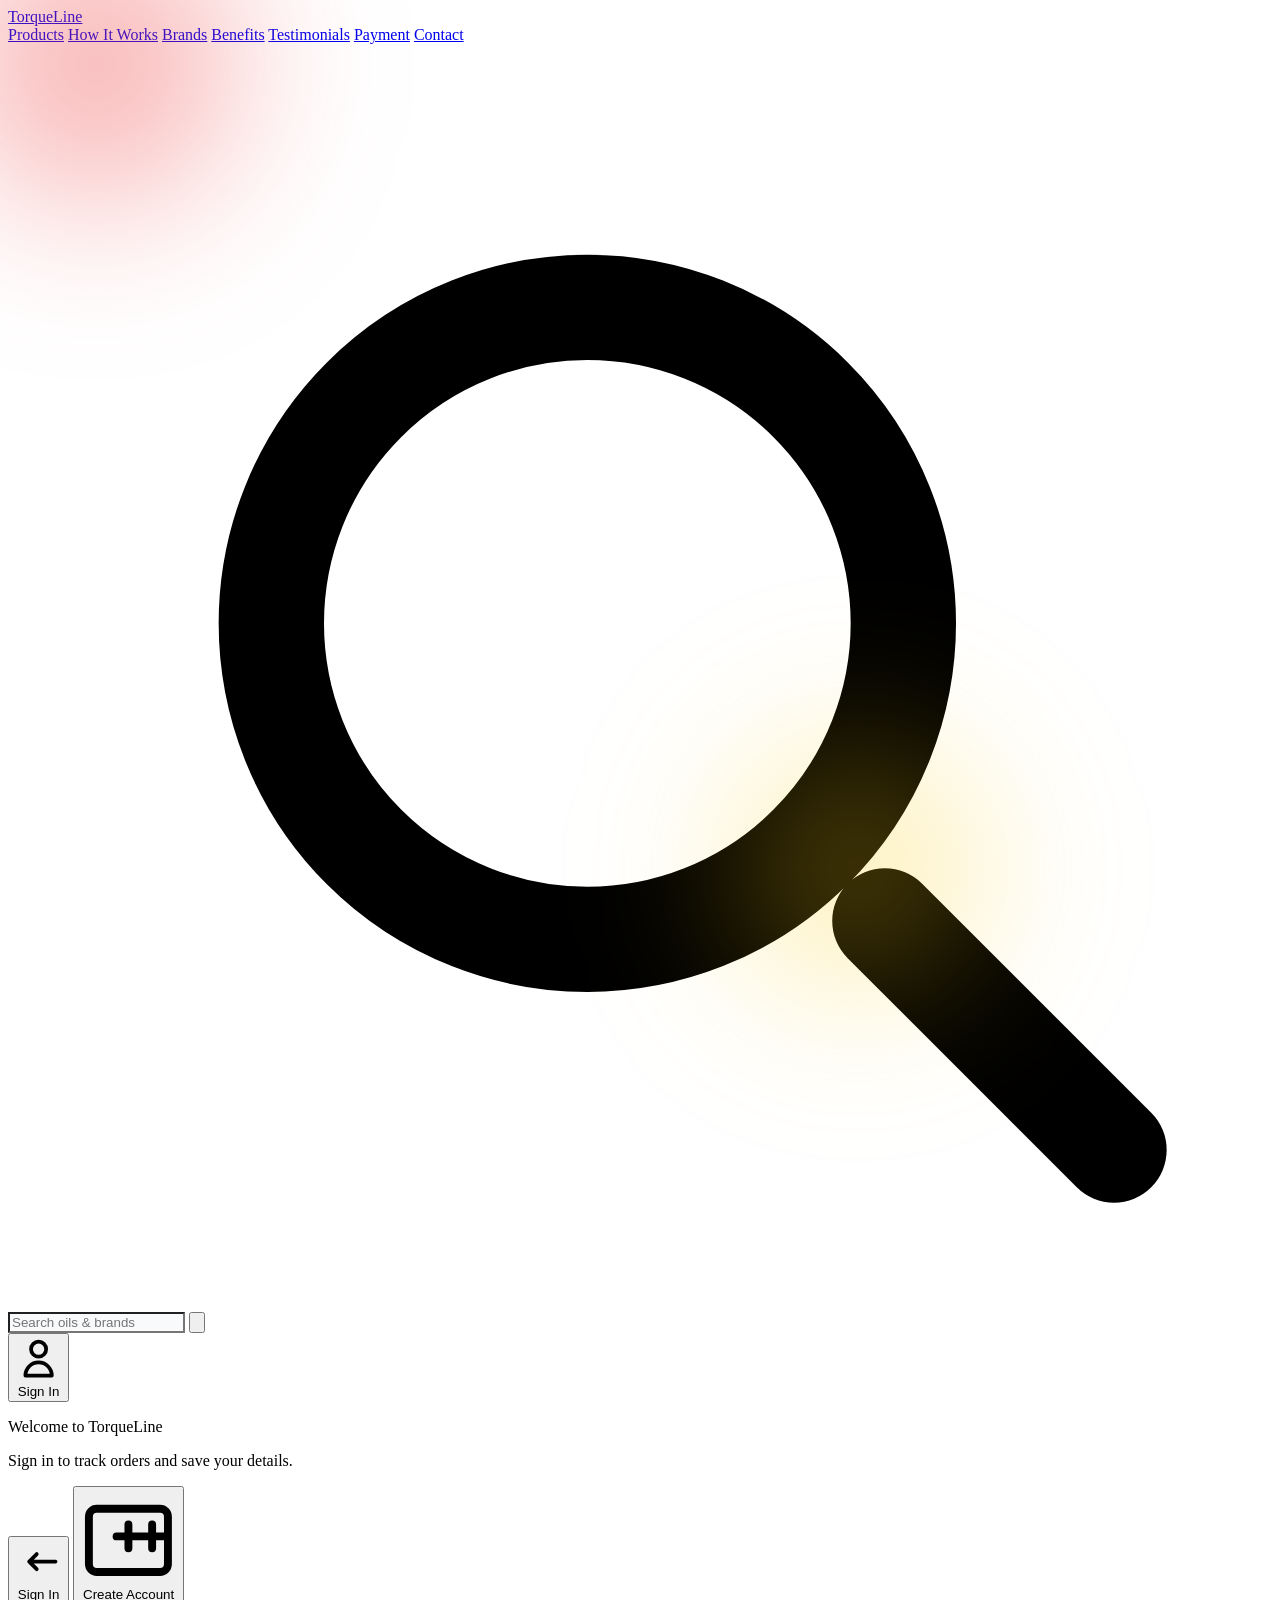
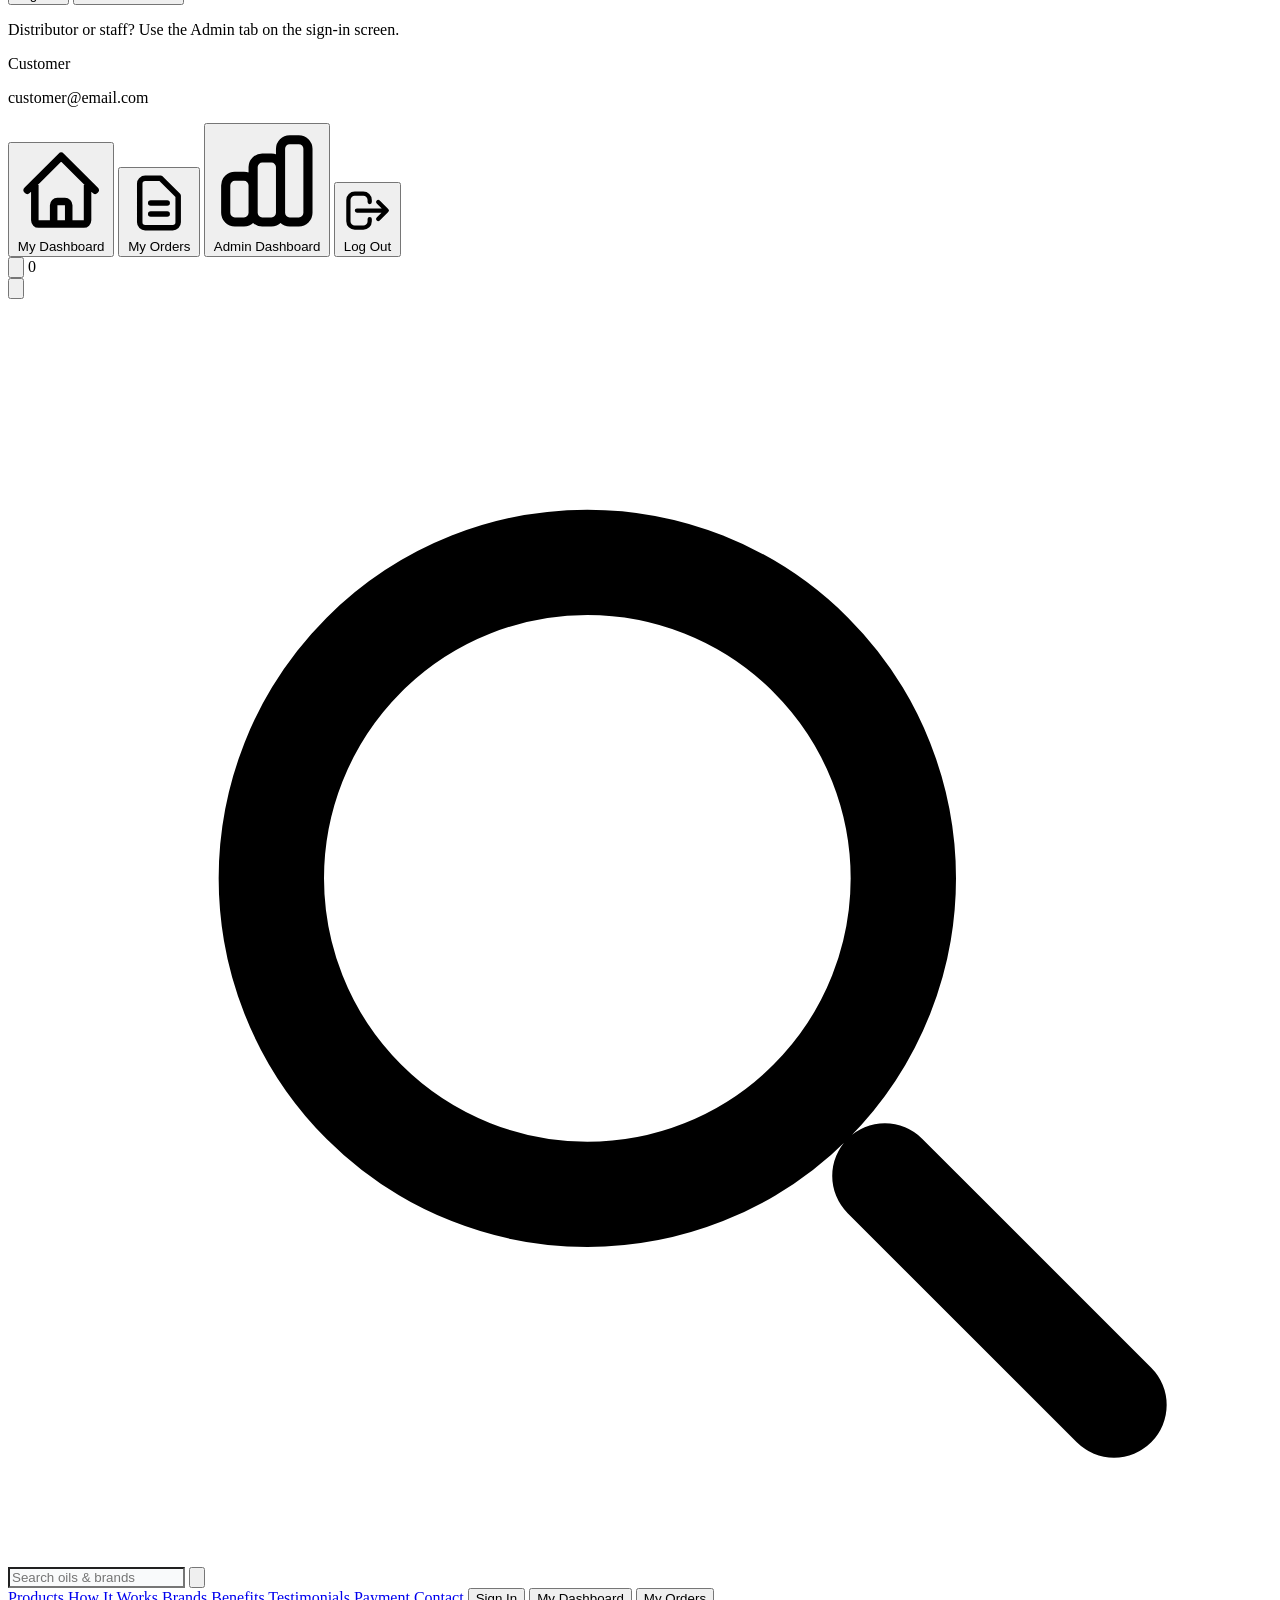
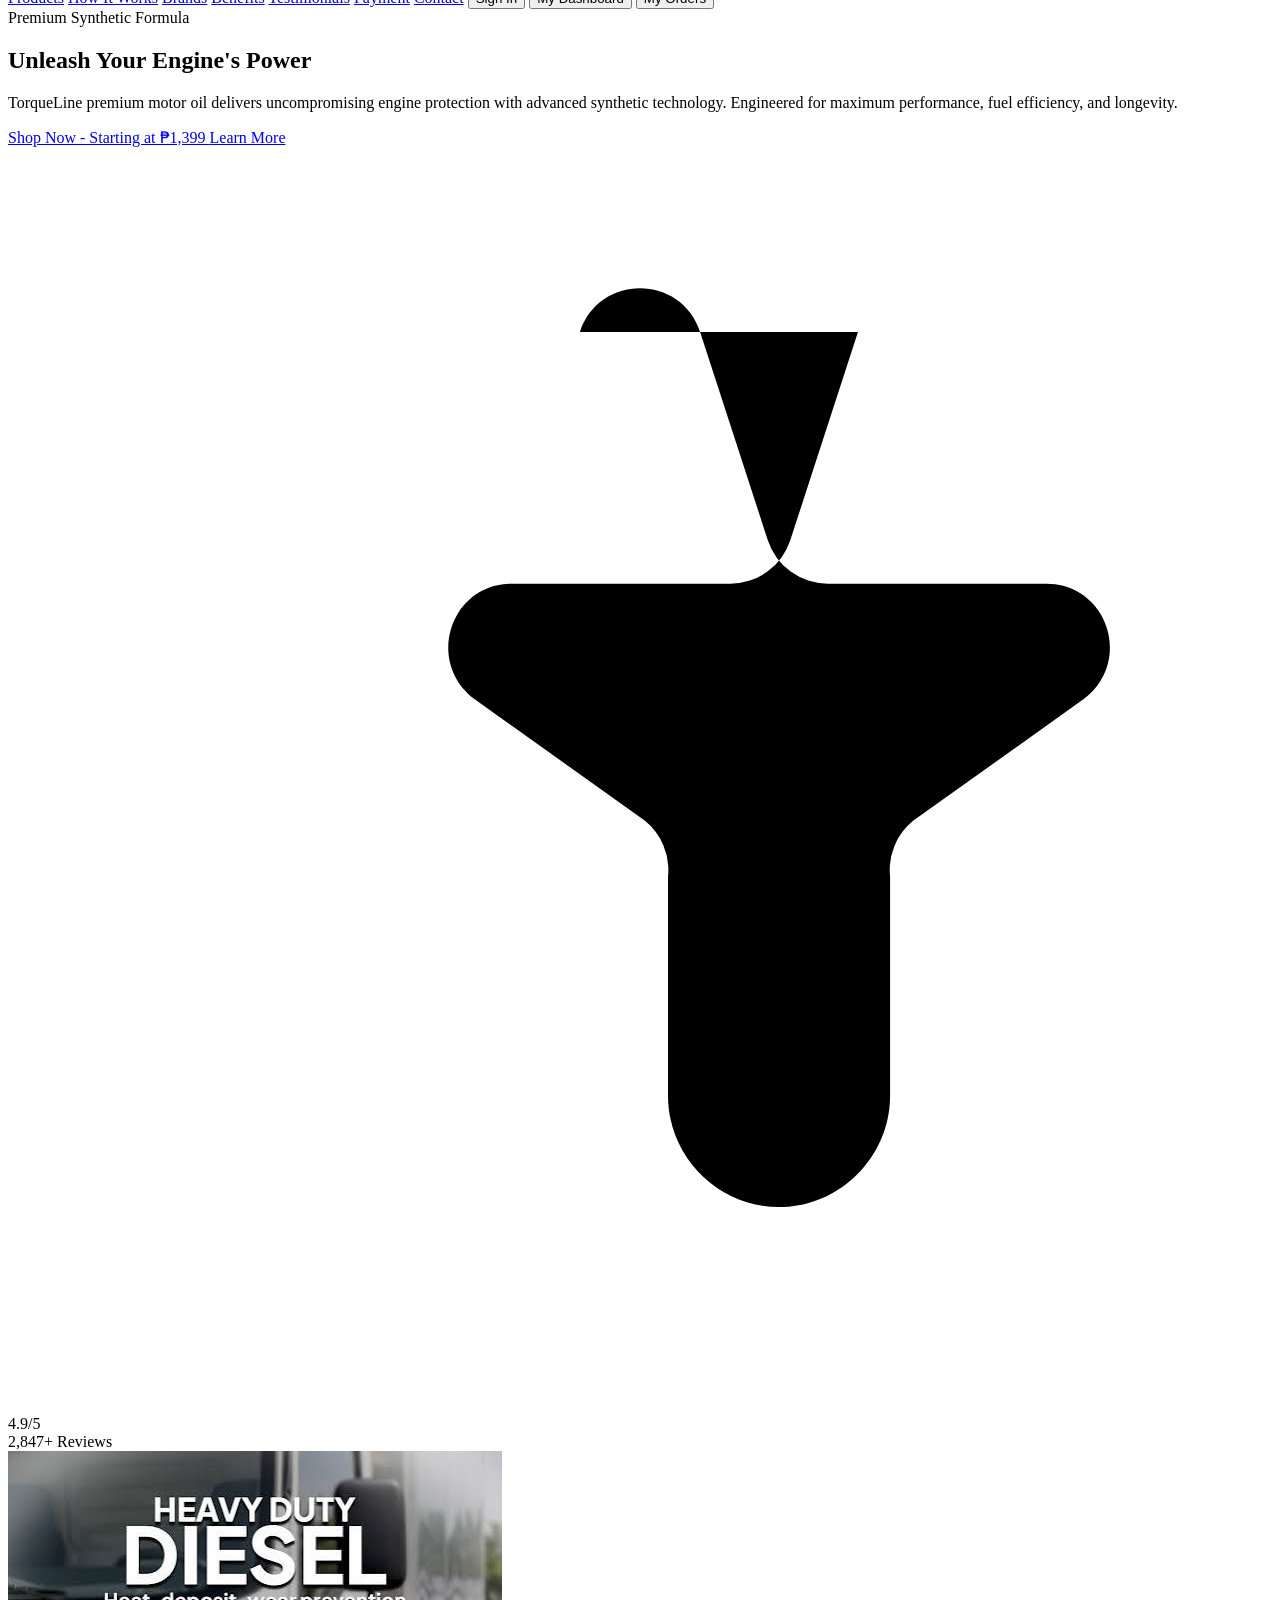
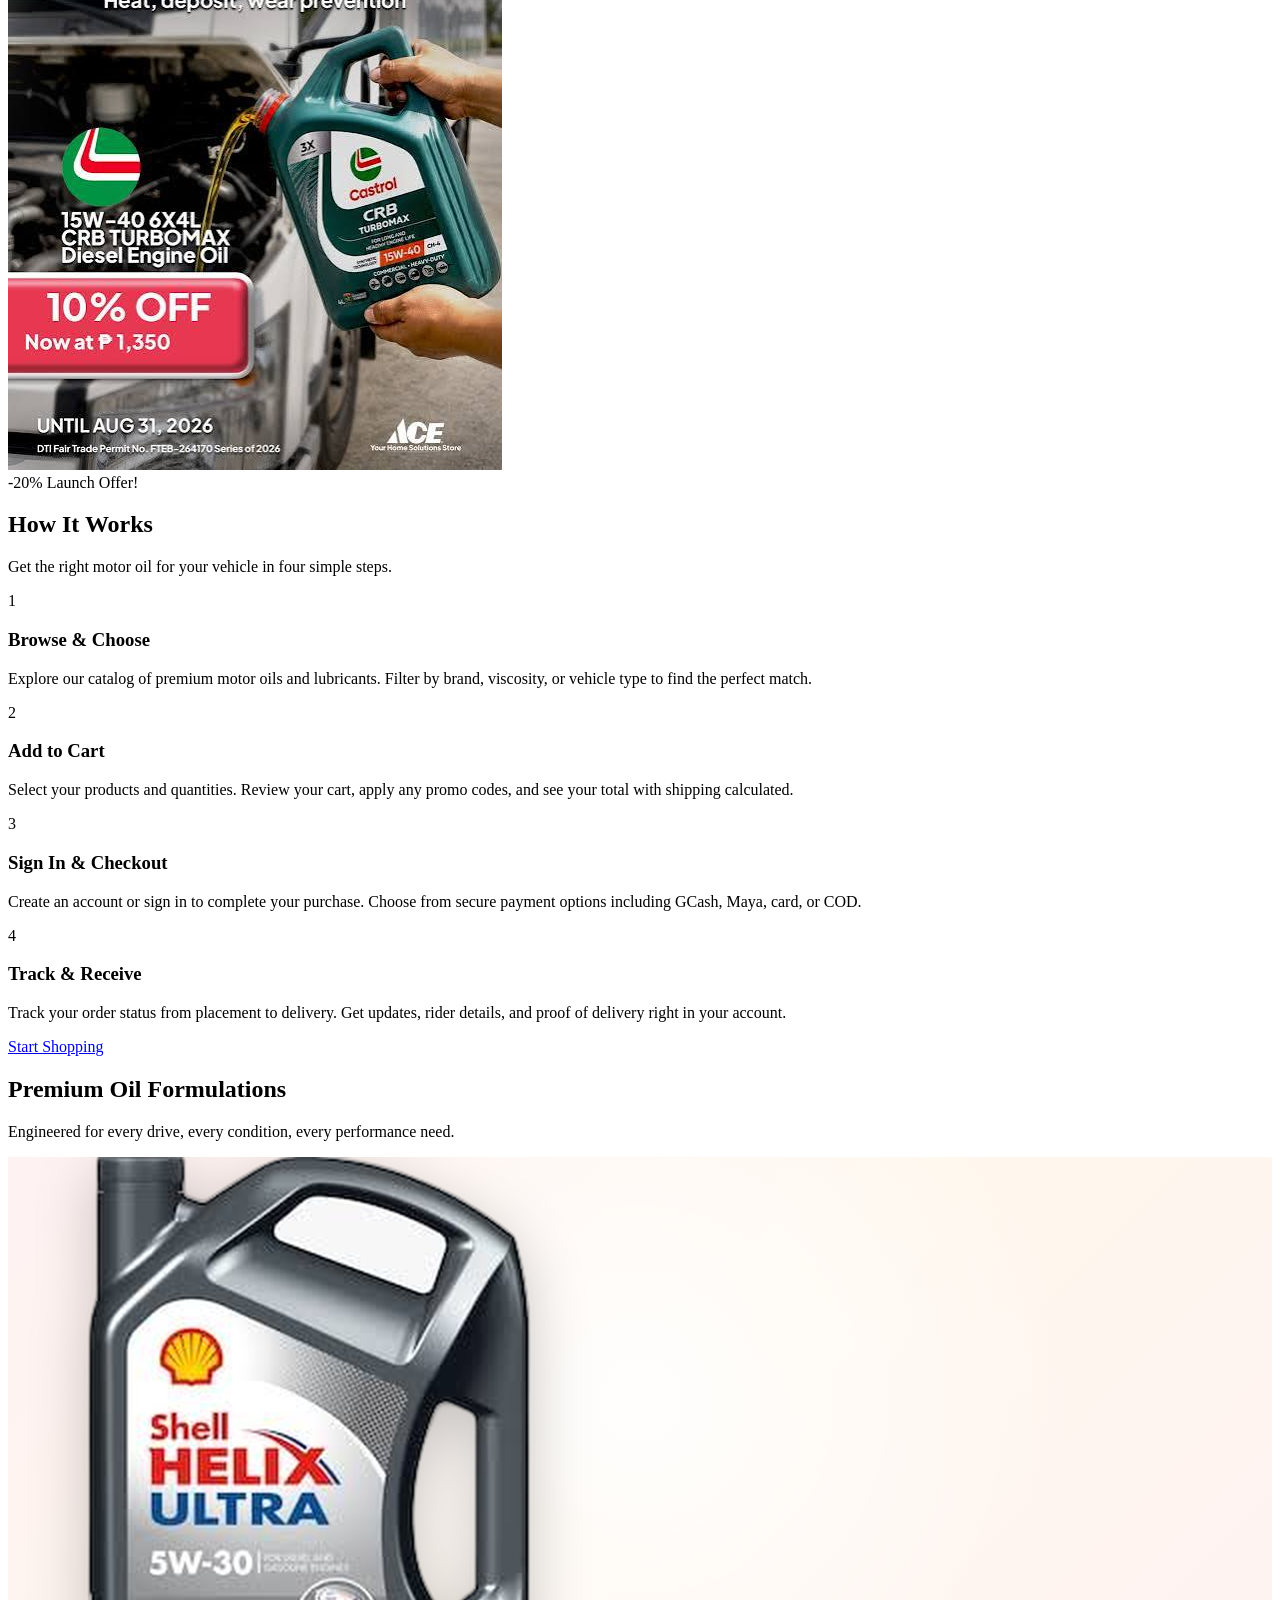
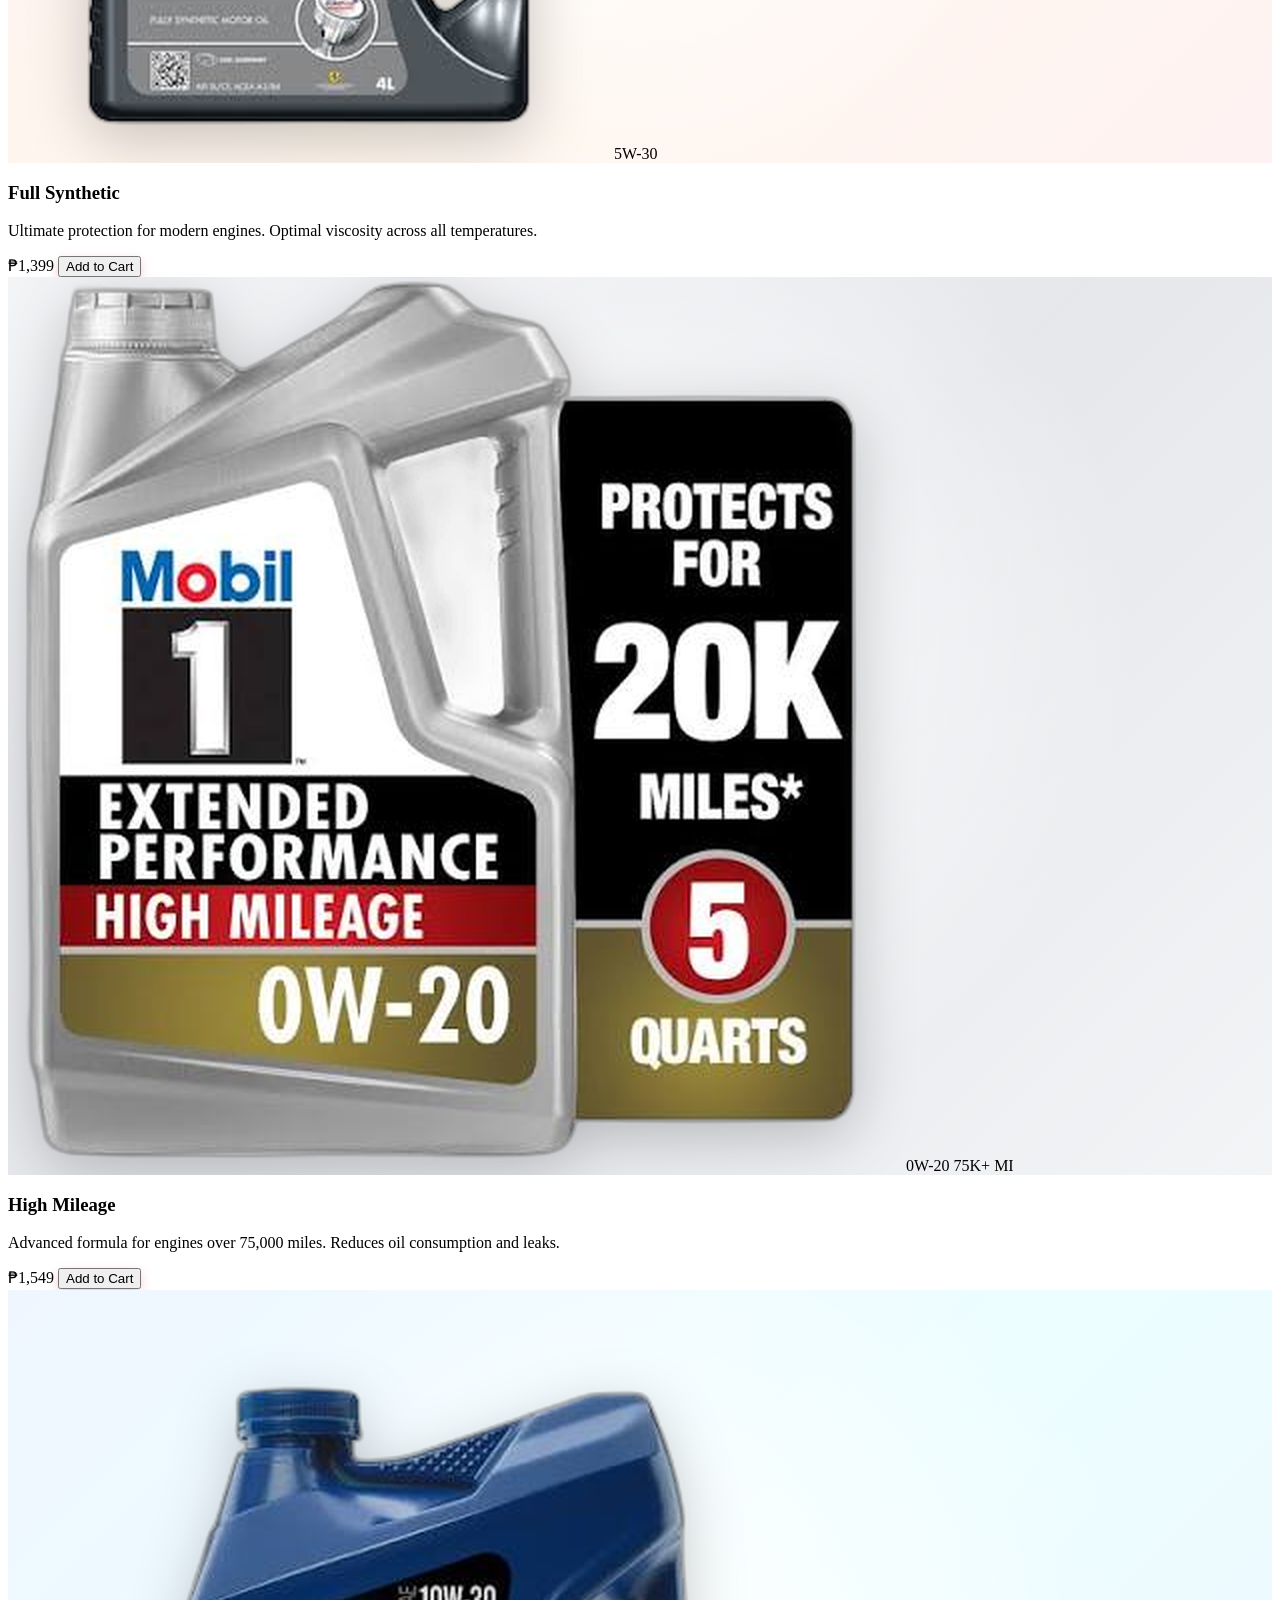
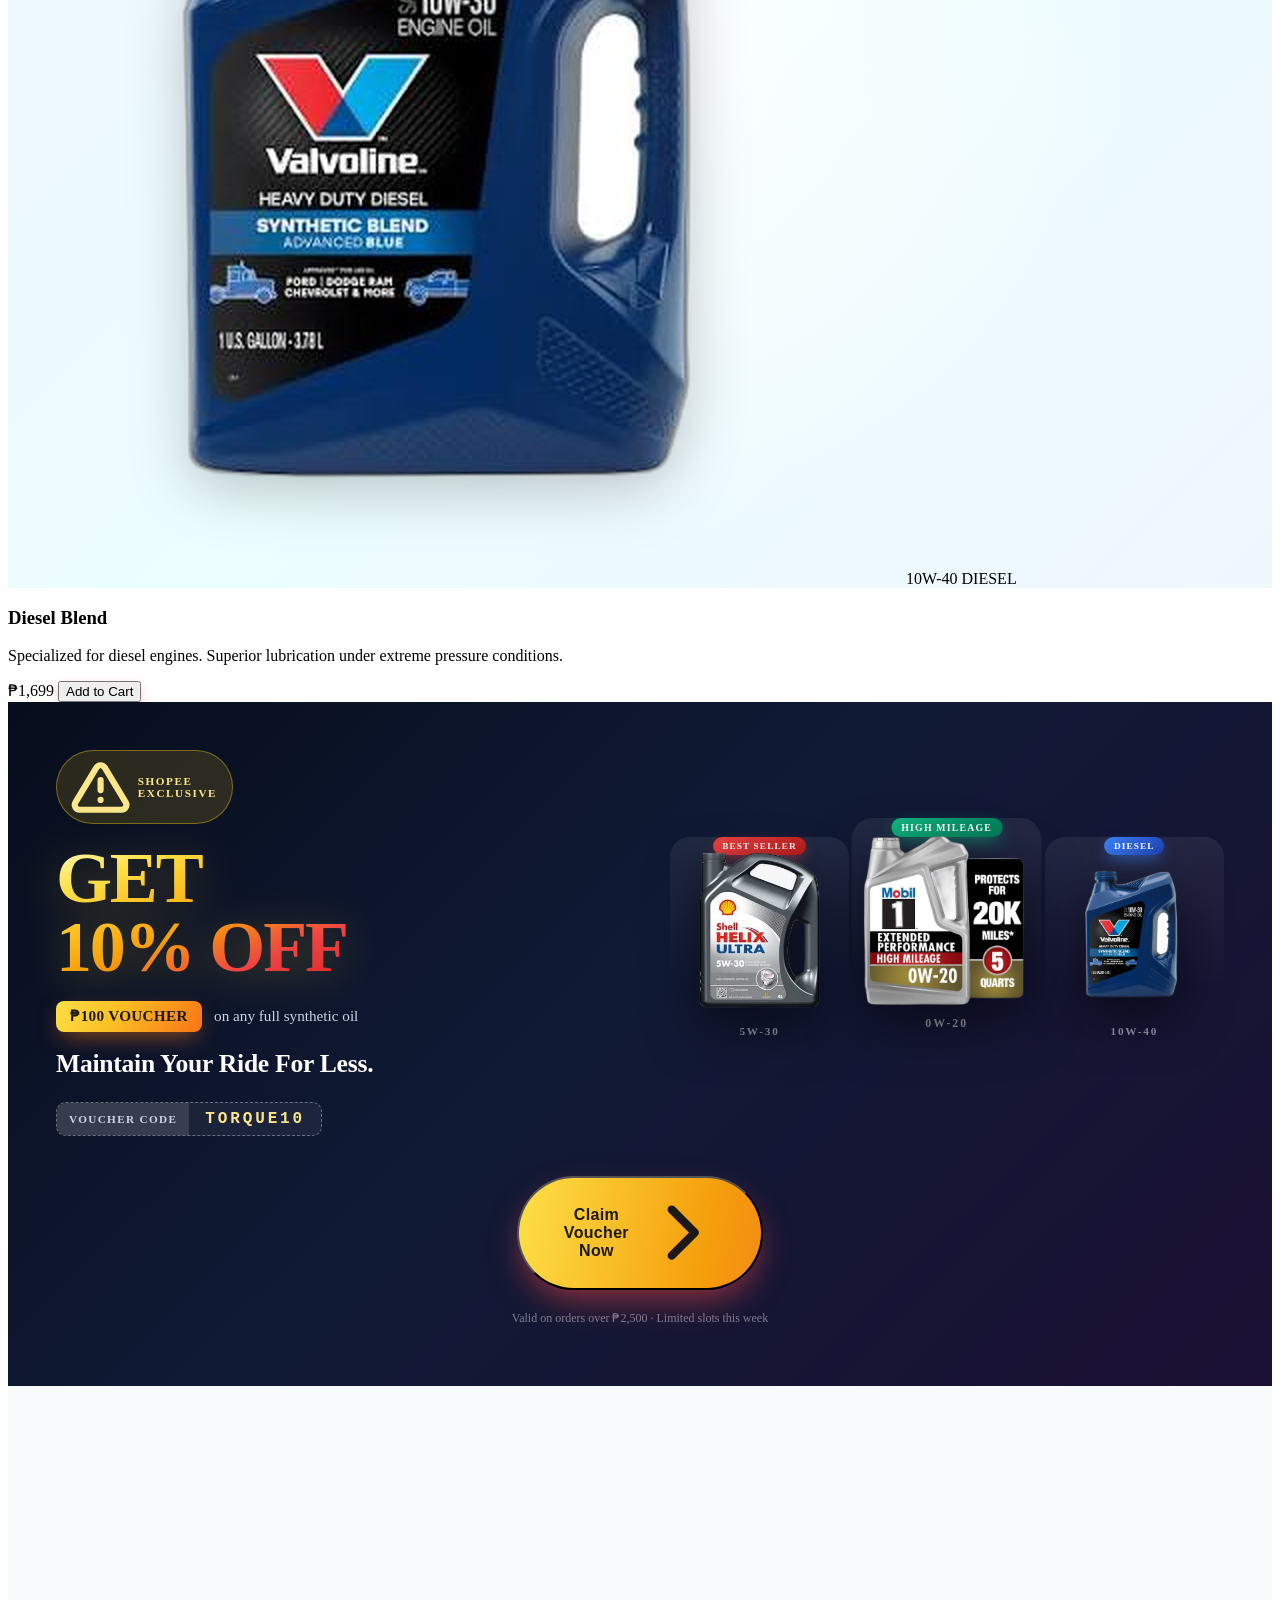
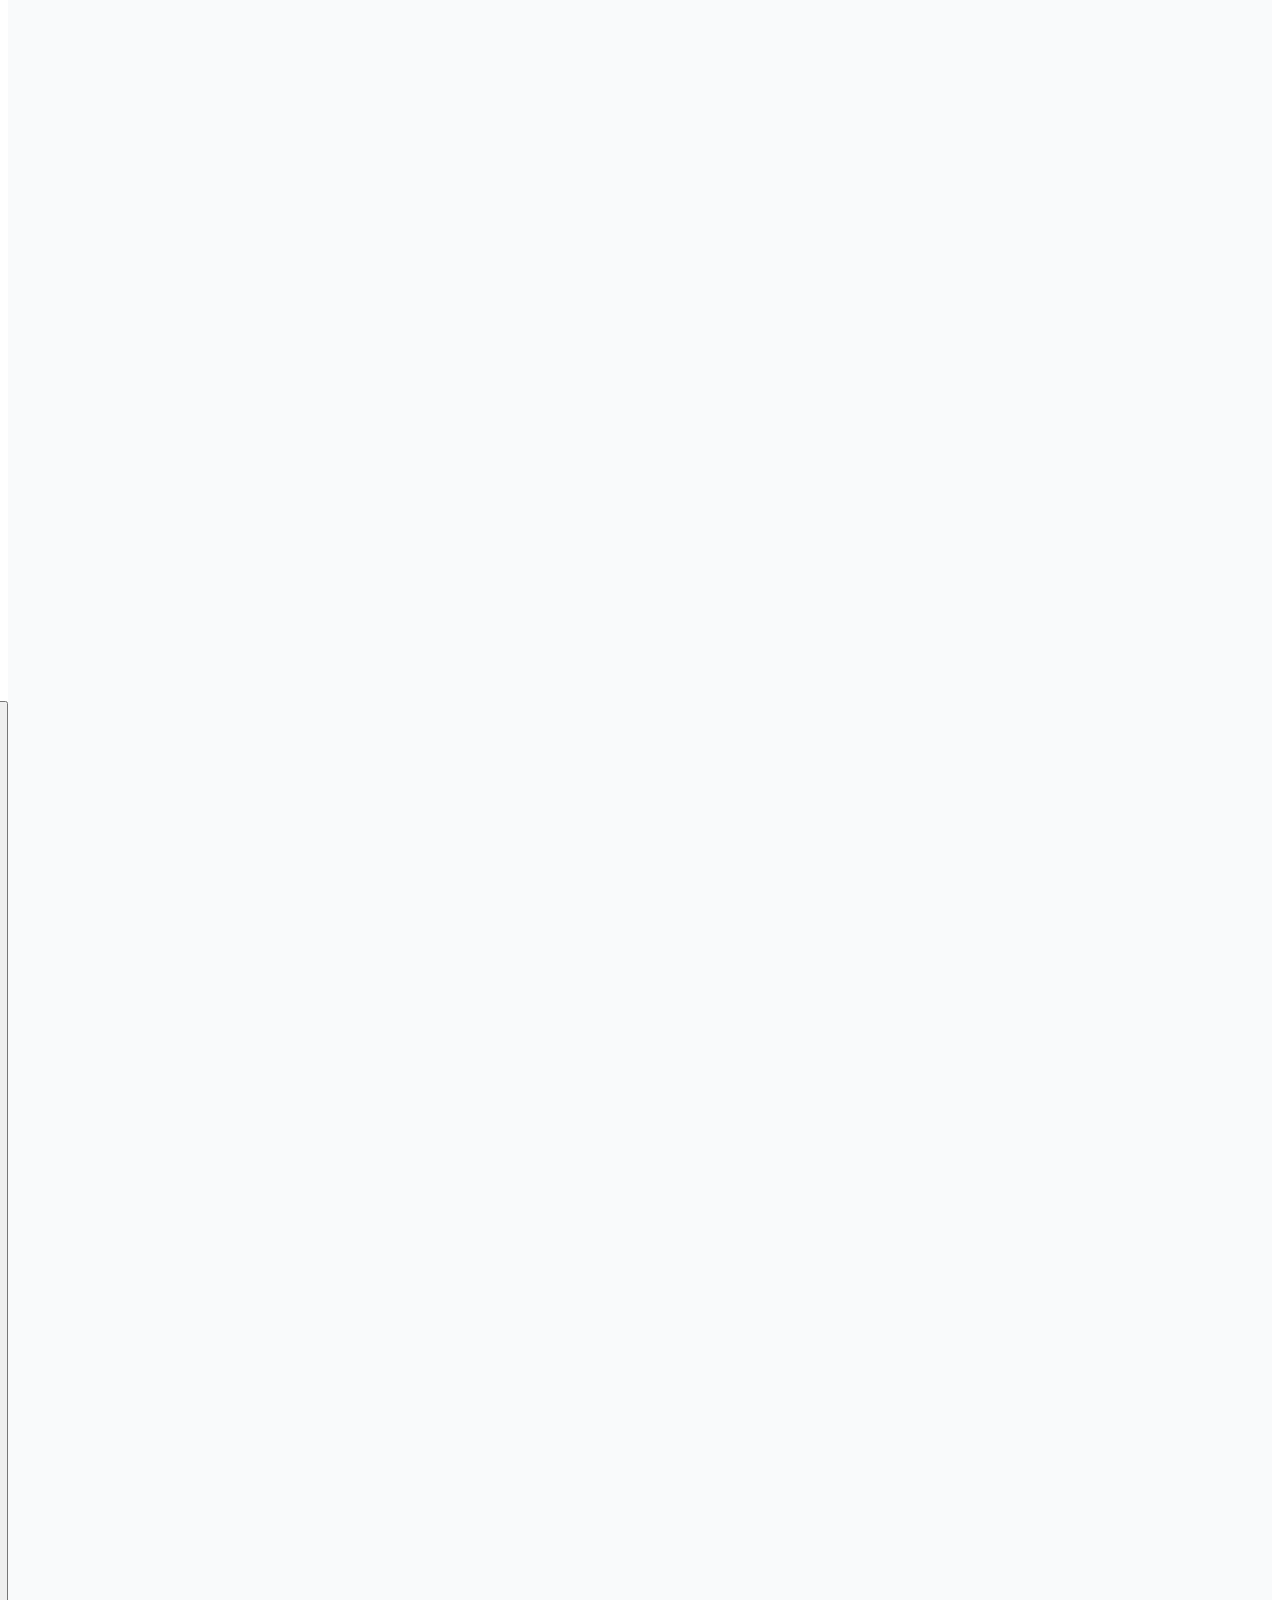
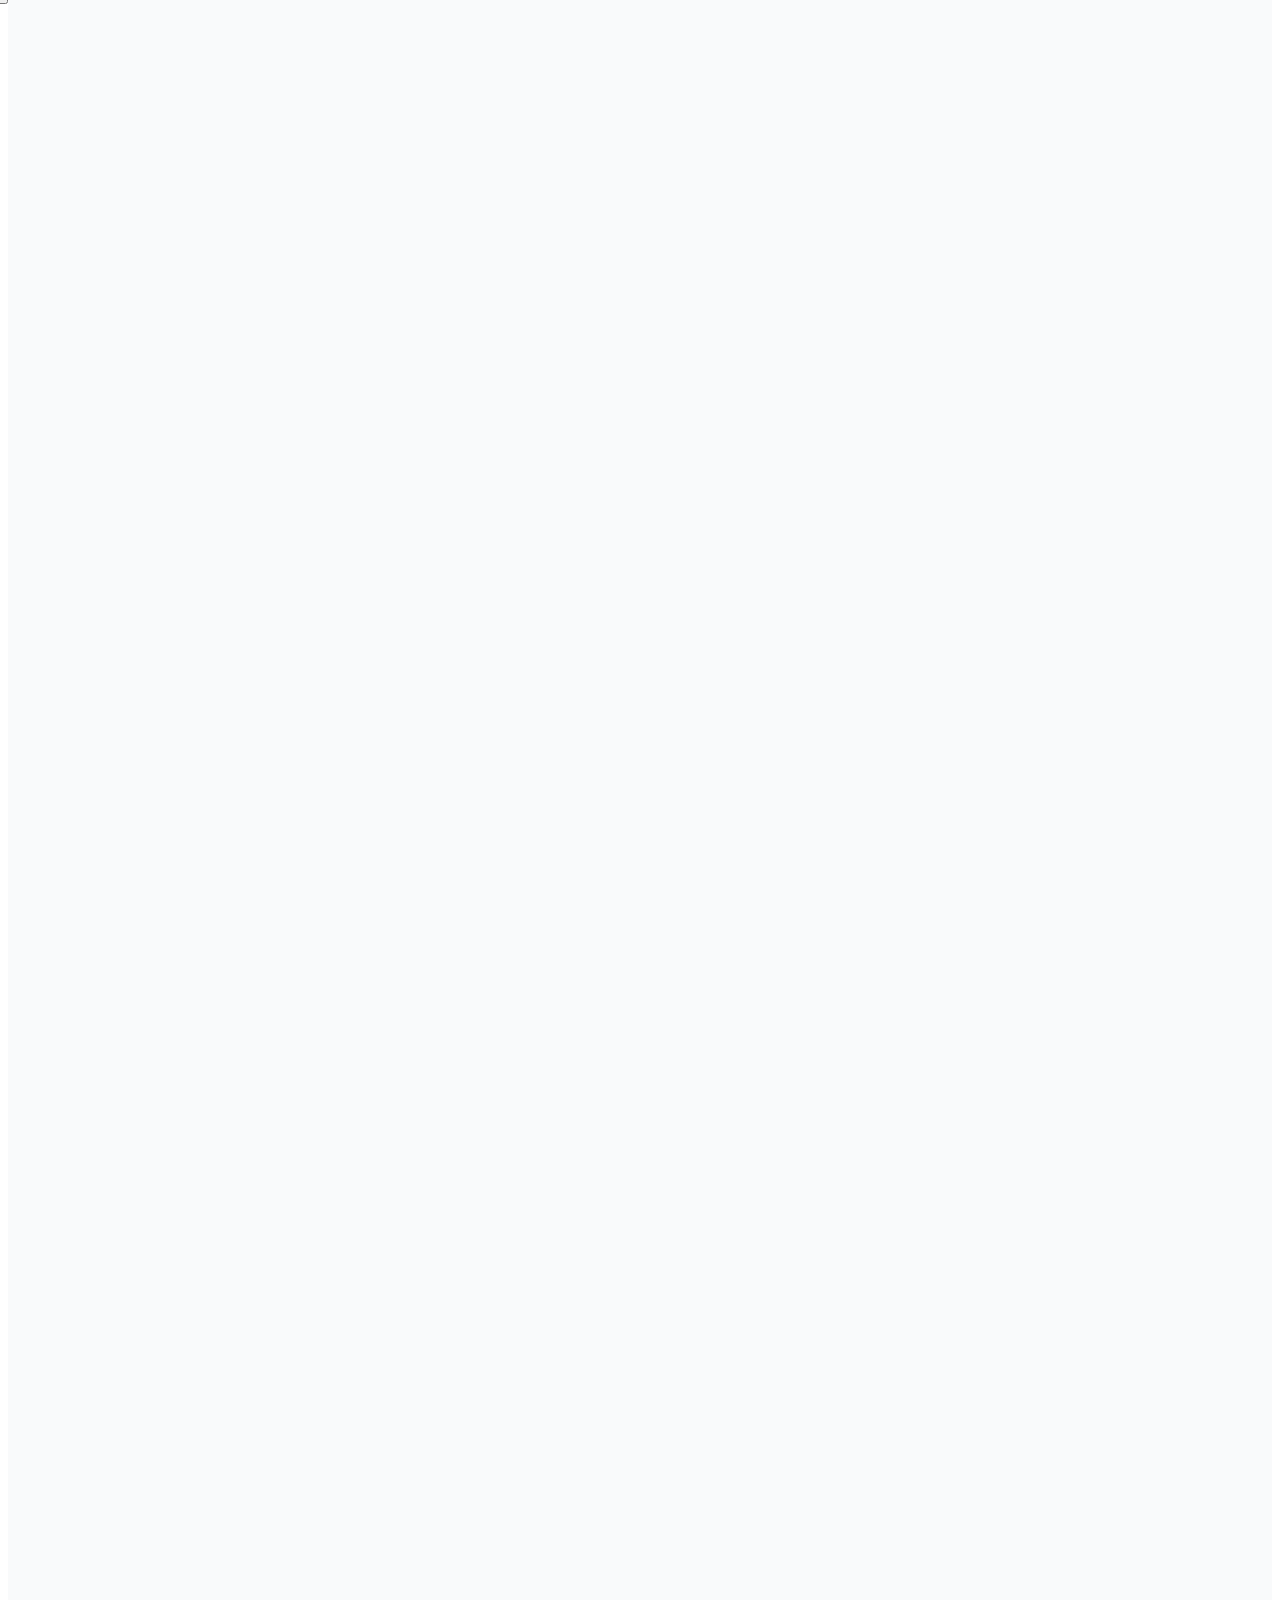
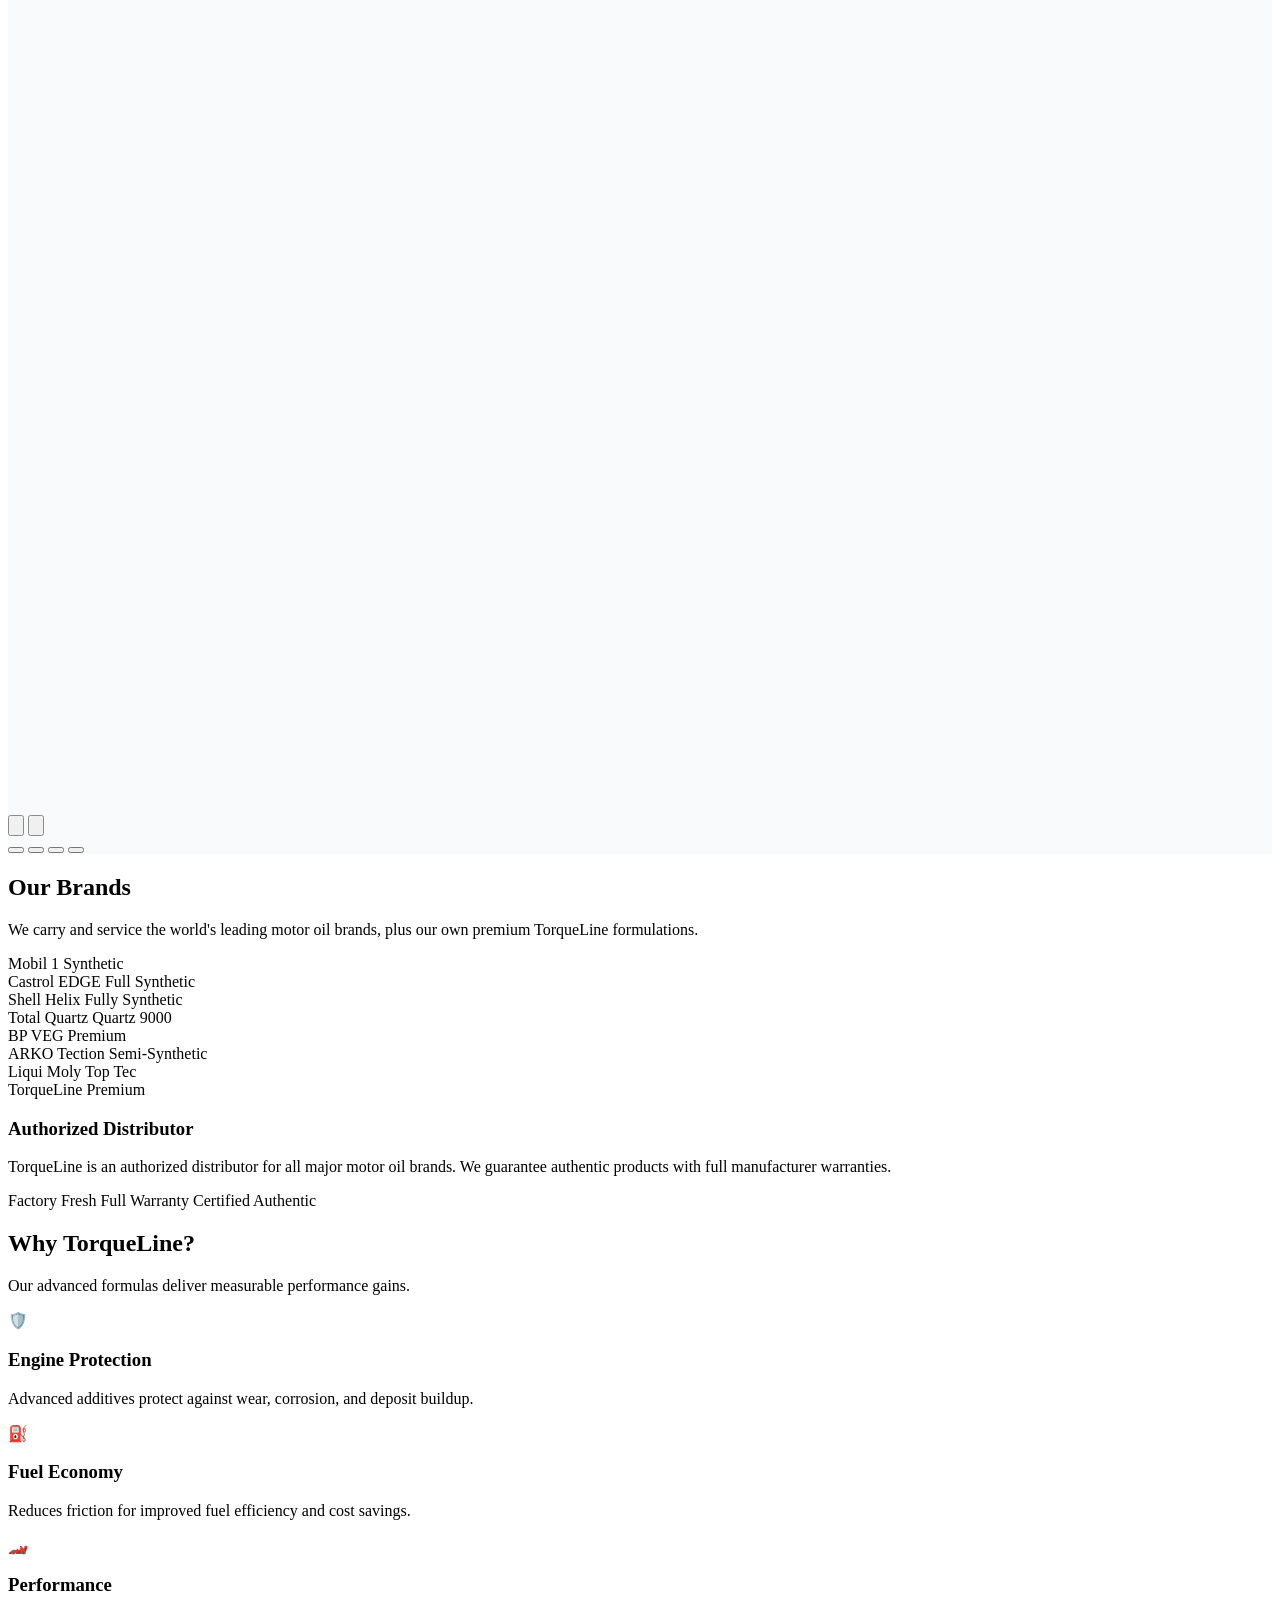
==== commit fe798c85: "Fix delete-for-me: use localStorage for persistent hidden state" ====
--- a/admin-dashboard.html
+++ b/admin-dashboard.html
@@ -132,8 +132,8 @@
   </main>
 
   <script src="config.js"></script>
-  <script src="supabase.js?v=8"></script>
+  <script src="supabase.js?v=9"></script>
   <script src="admin-dashboard.js"></script>
-  <script src="messages.js?v=13"></script>
+  <script src="messages.js?v=30"></script>
 </body>
 </html>
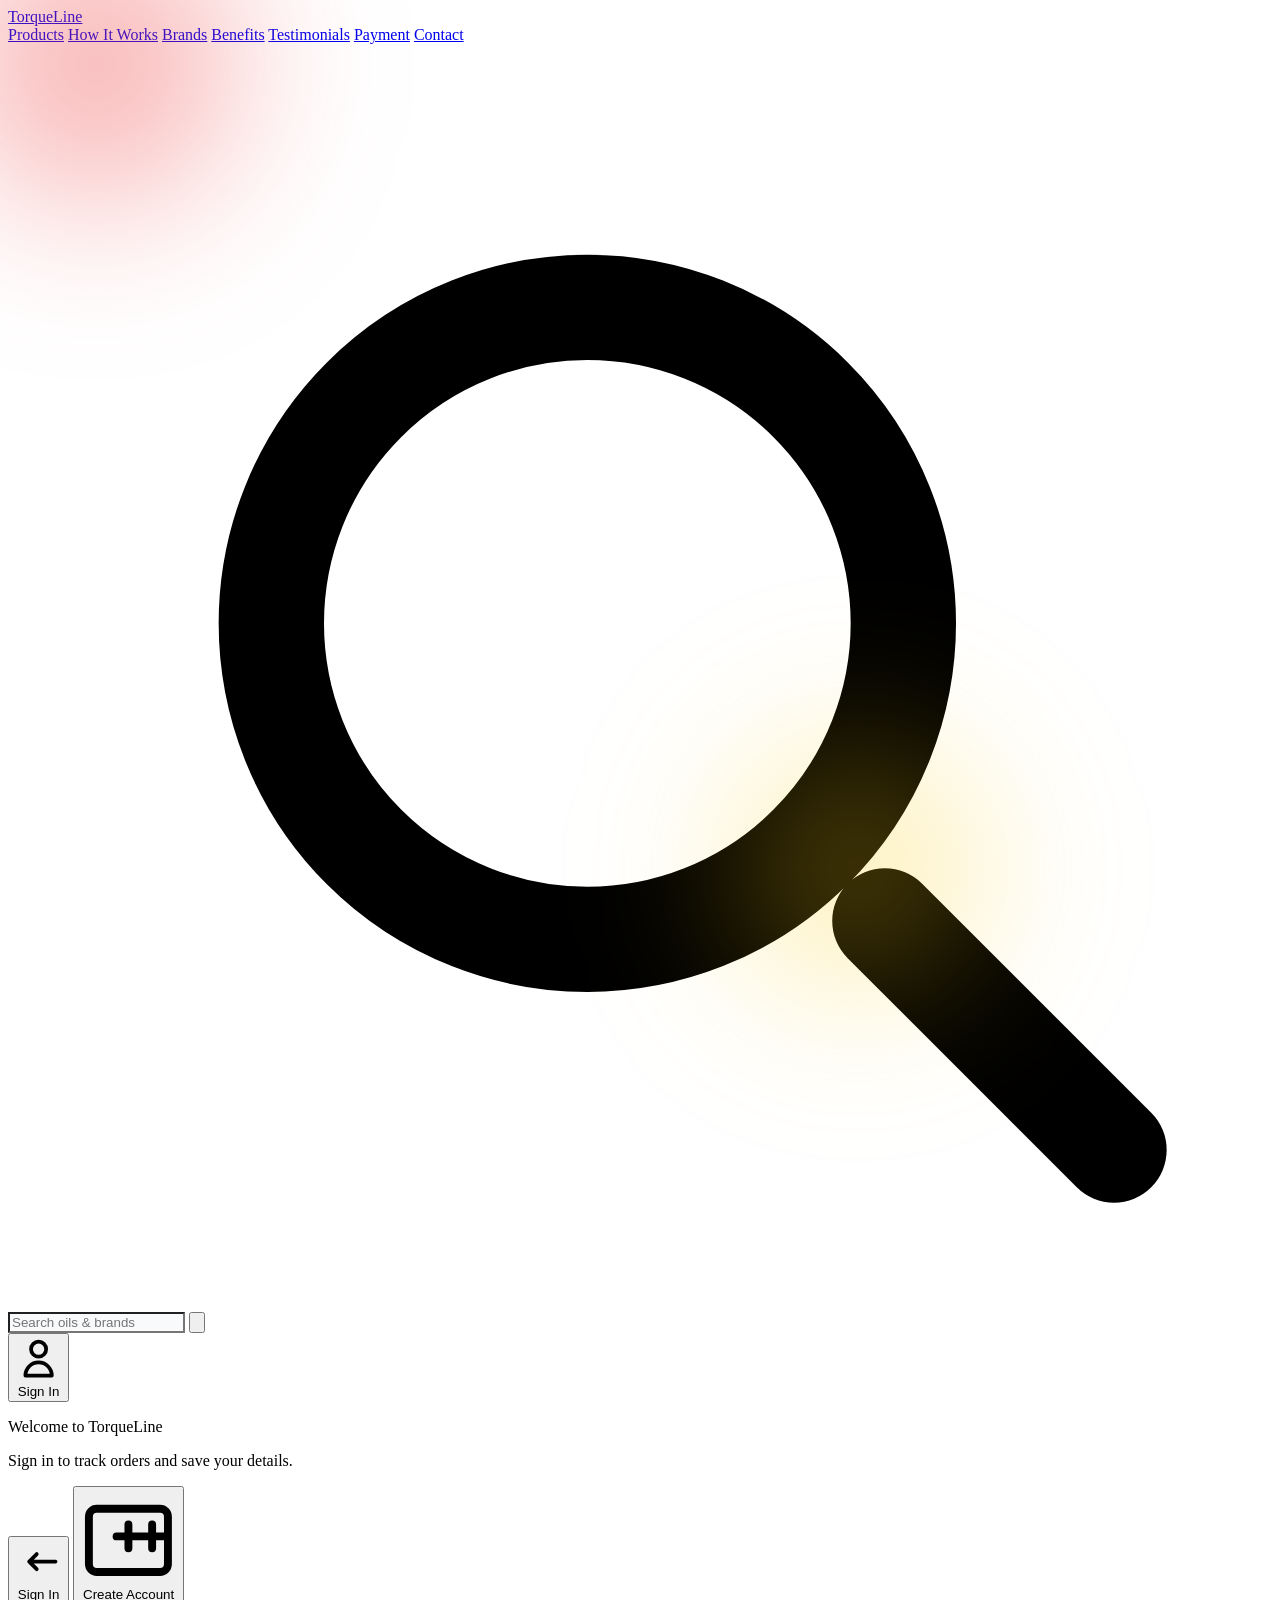
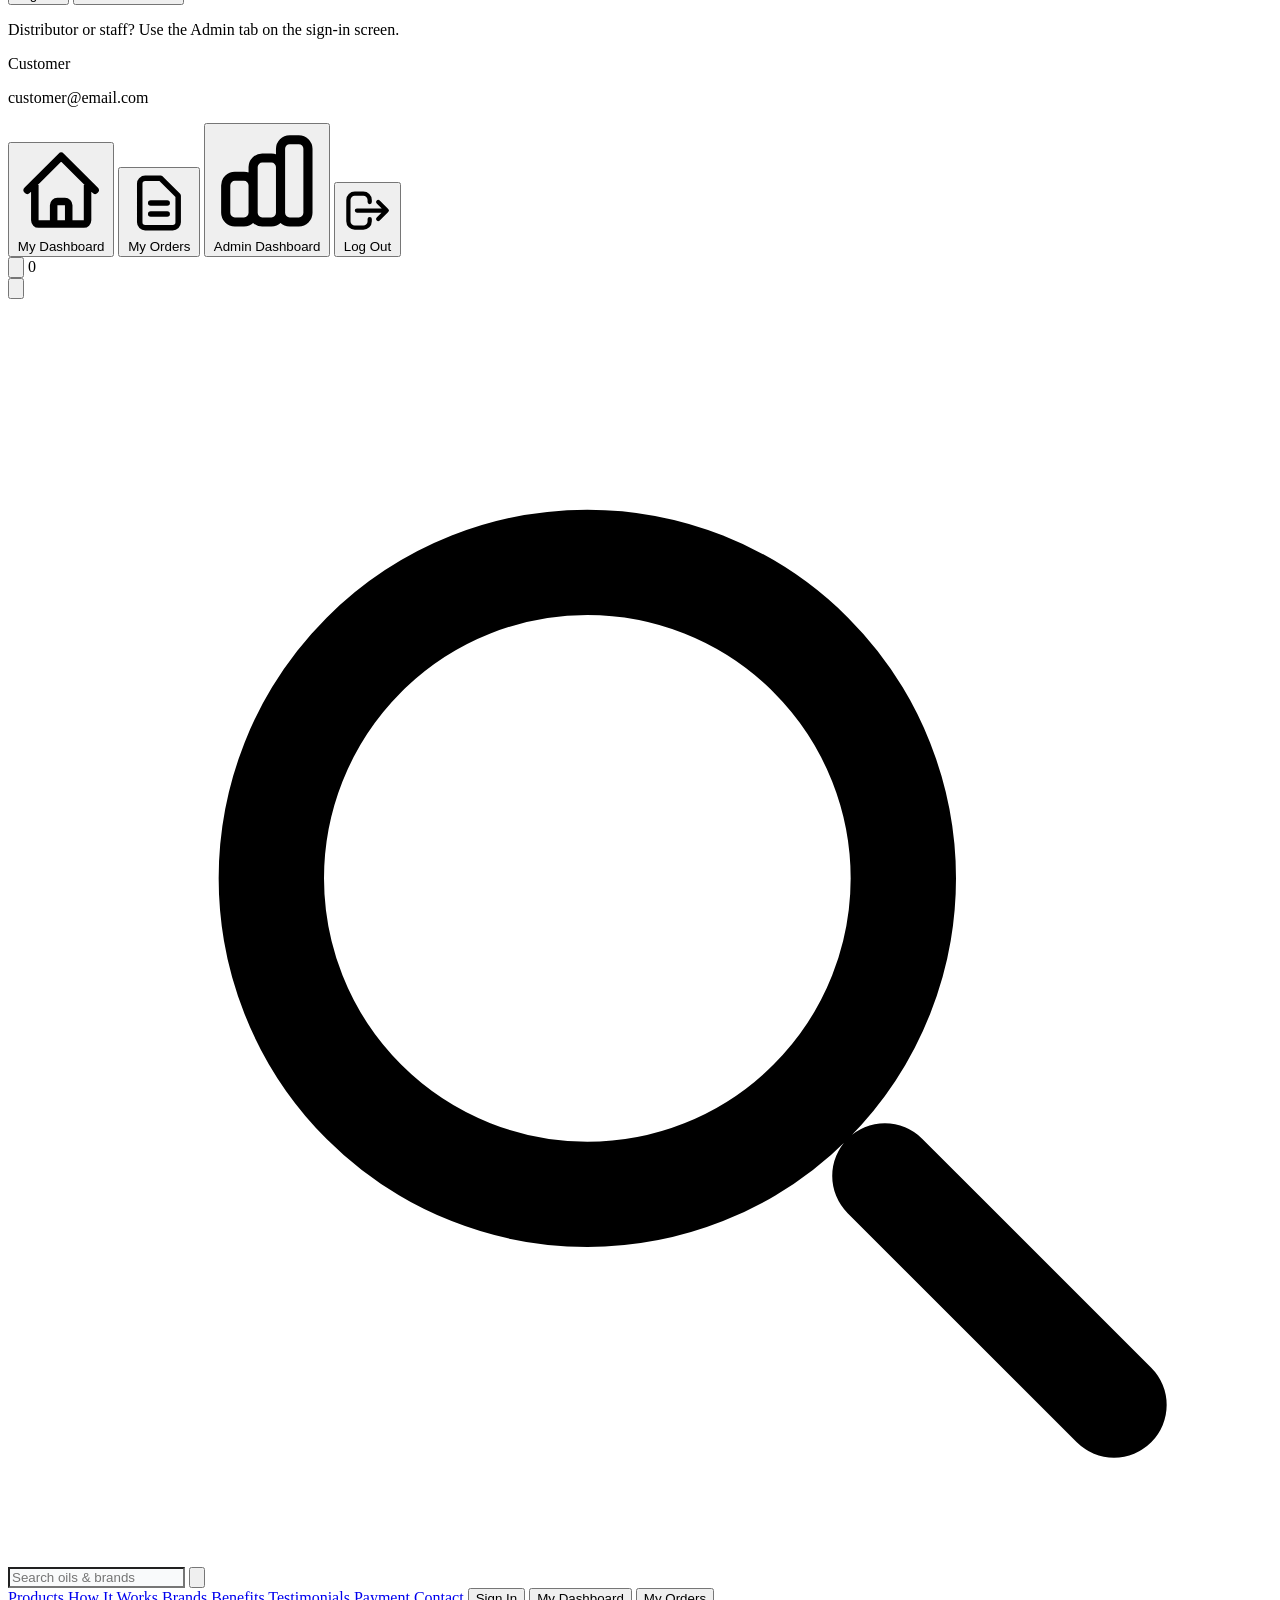
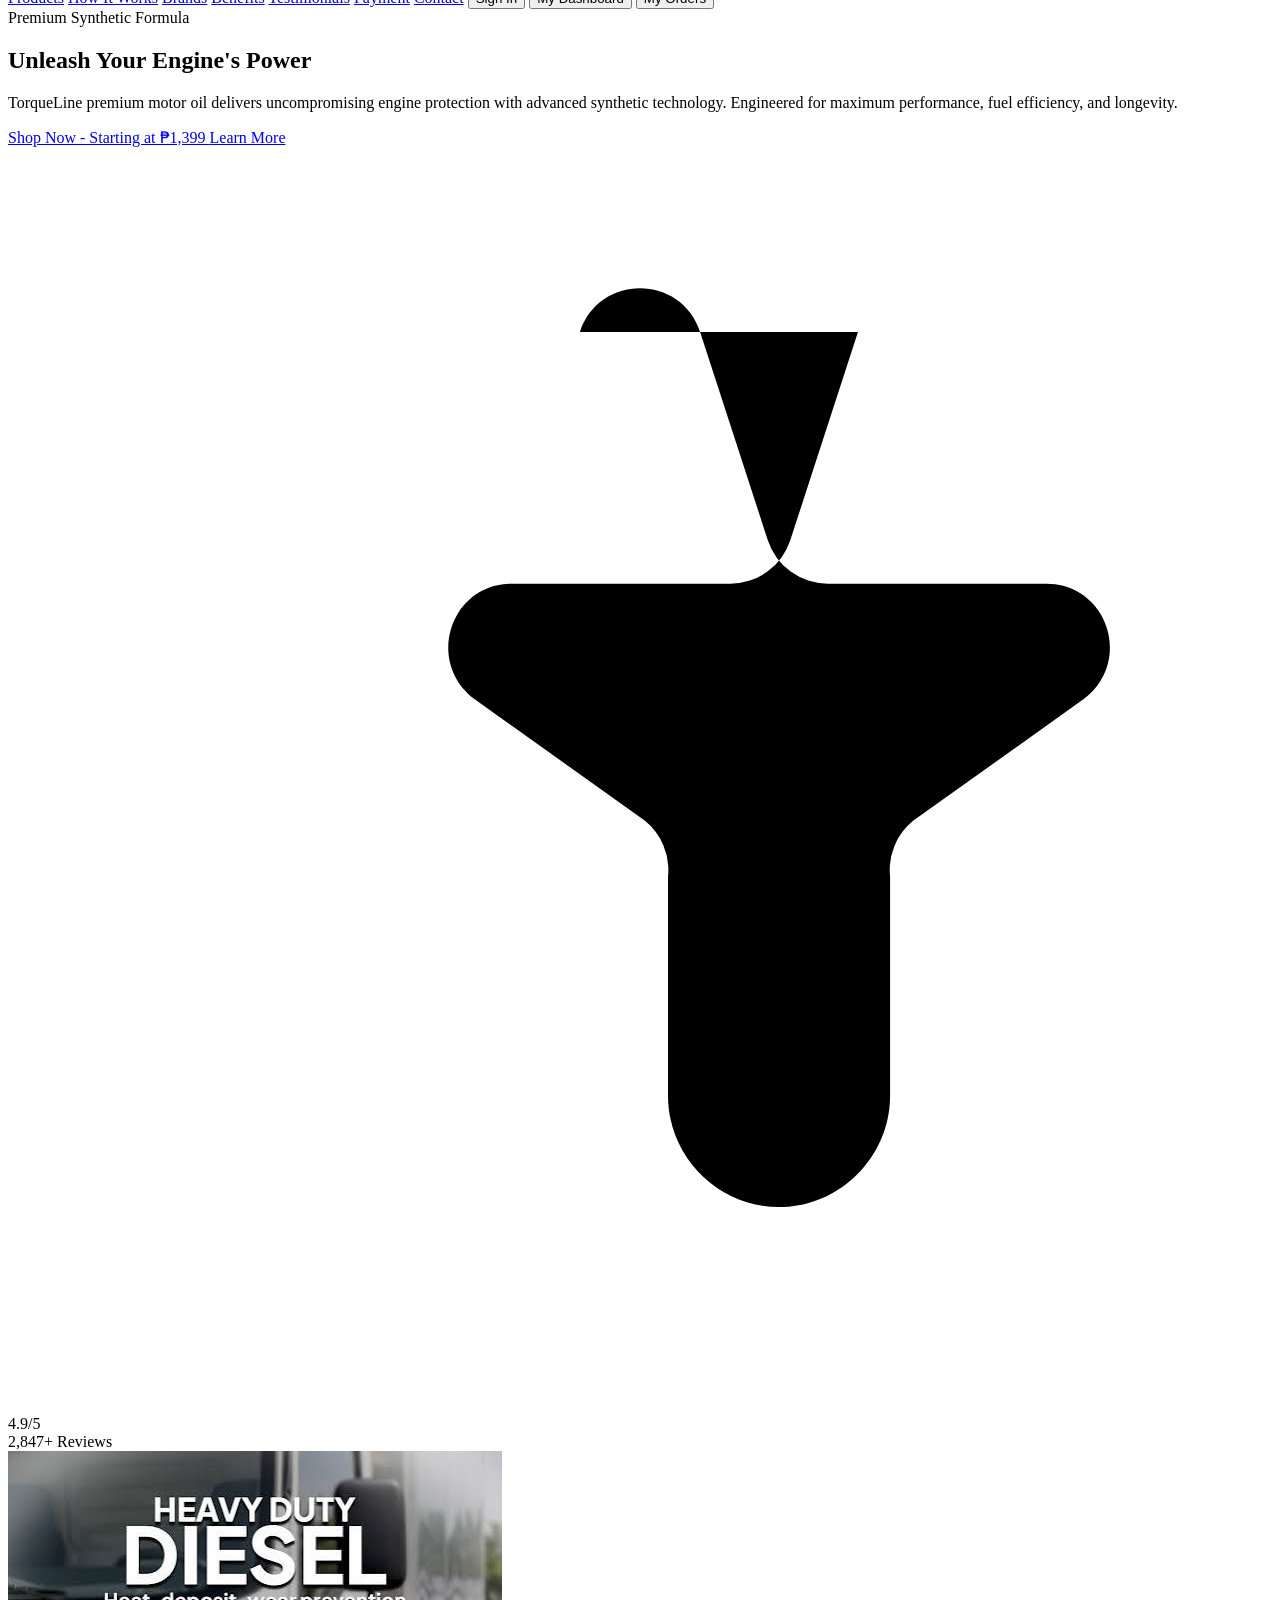
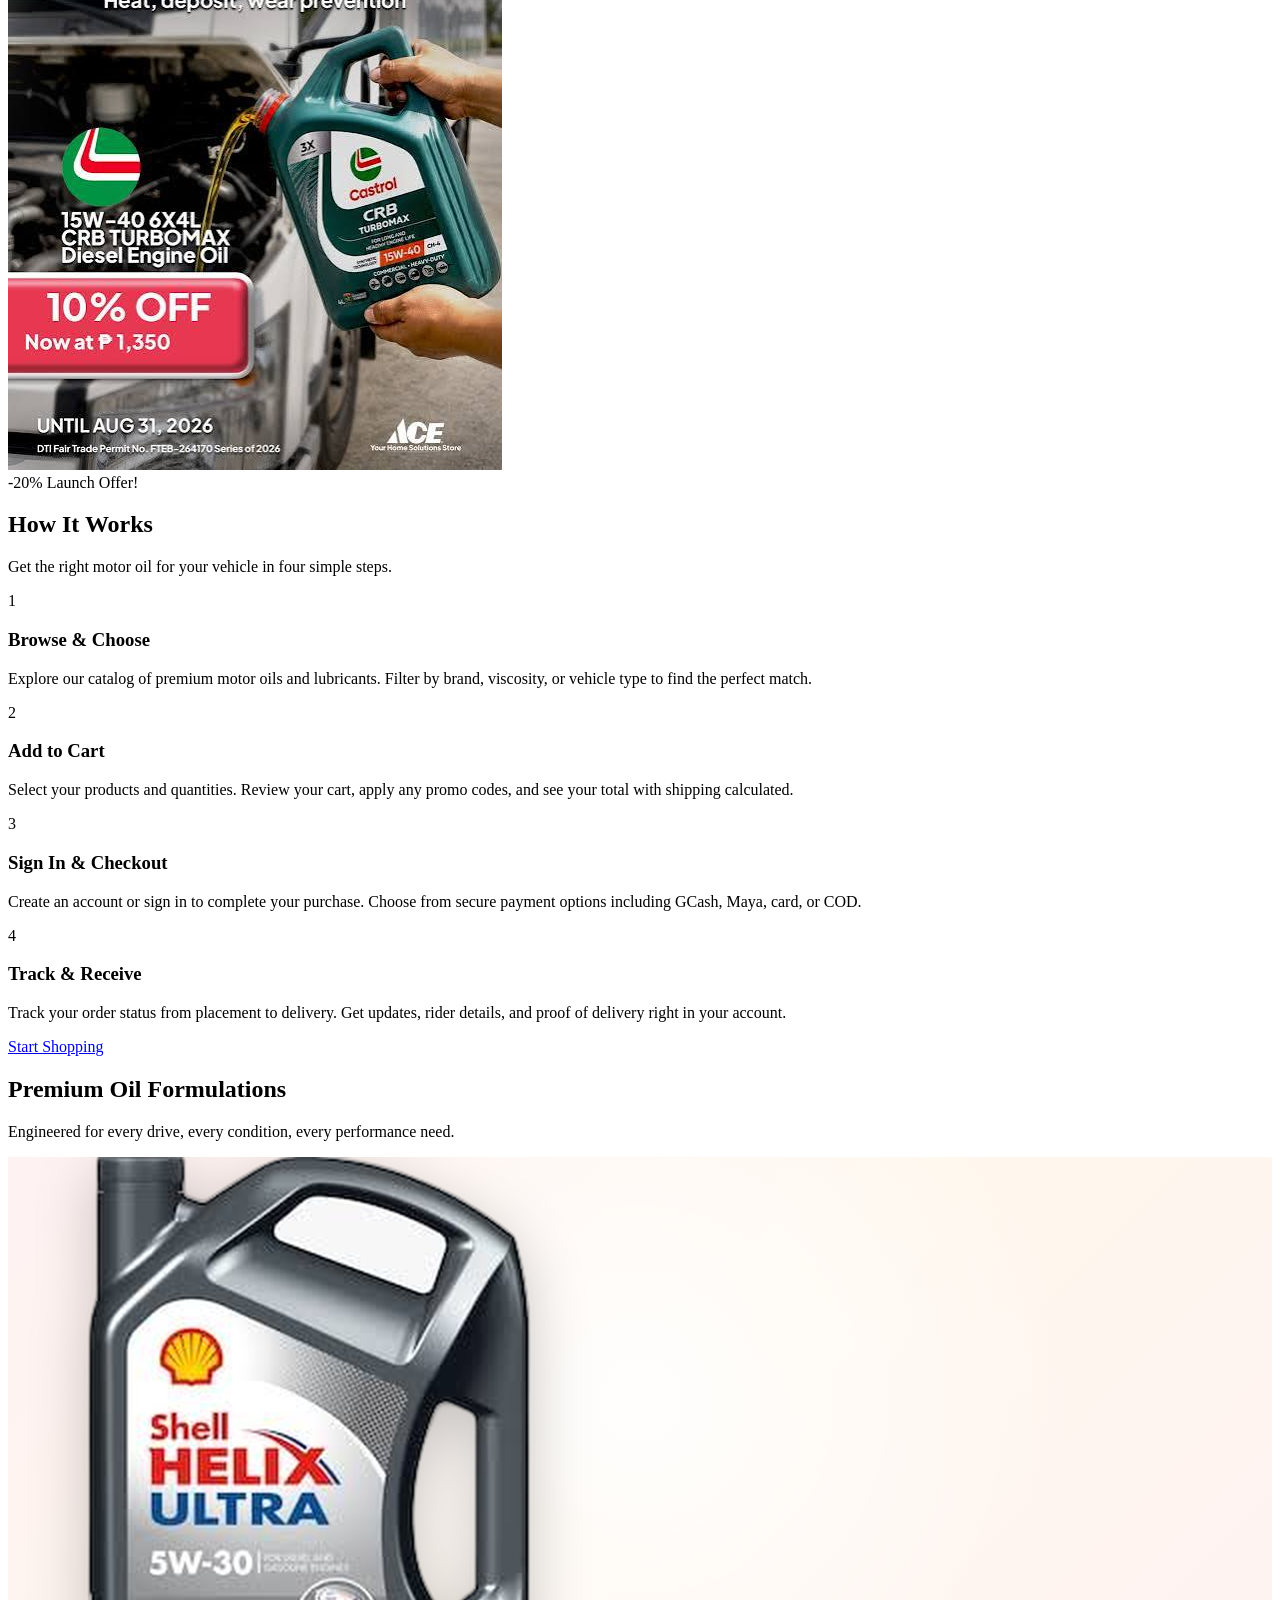
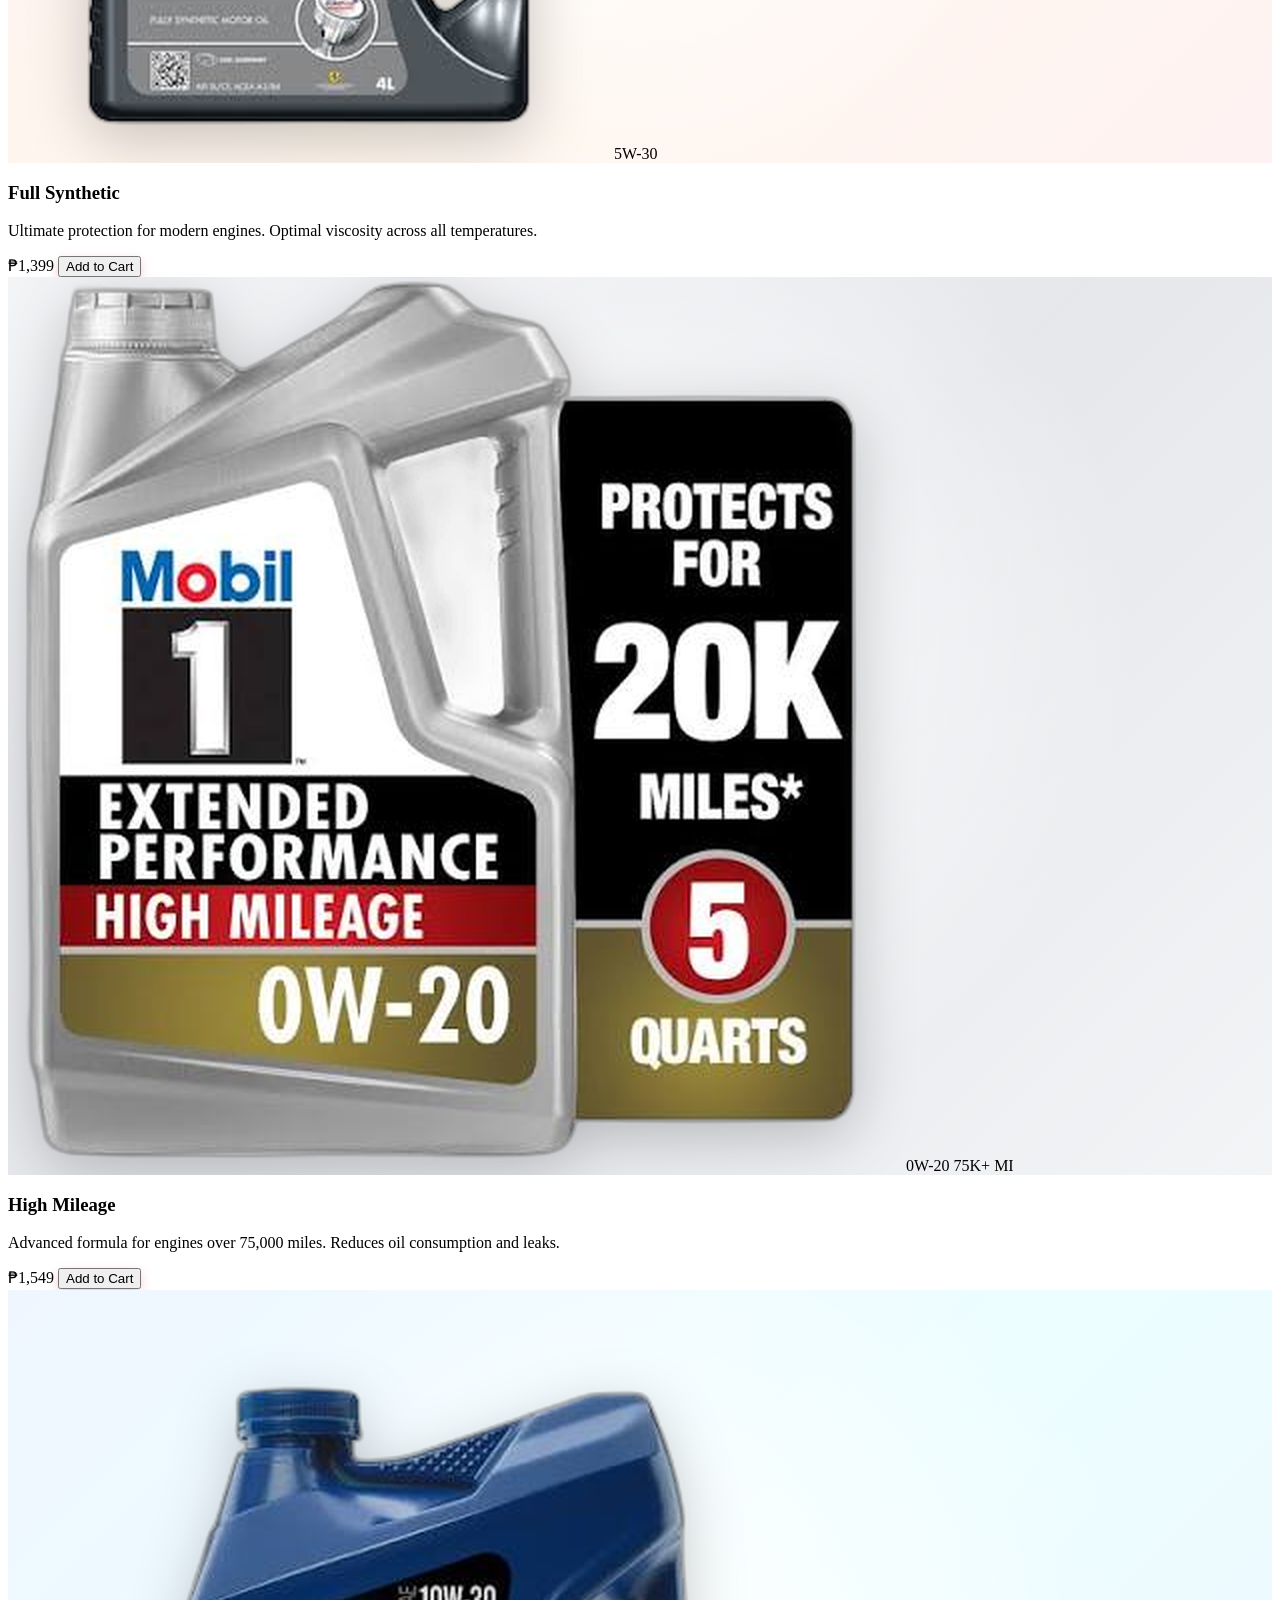
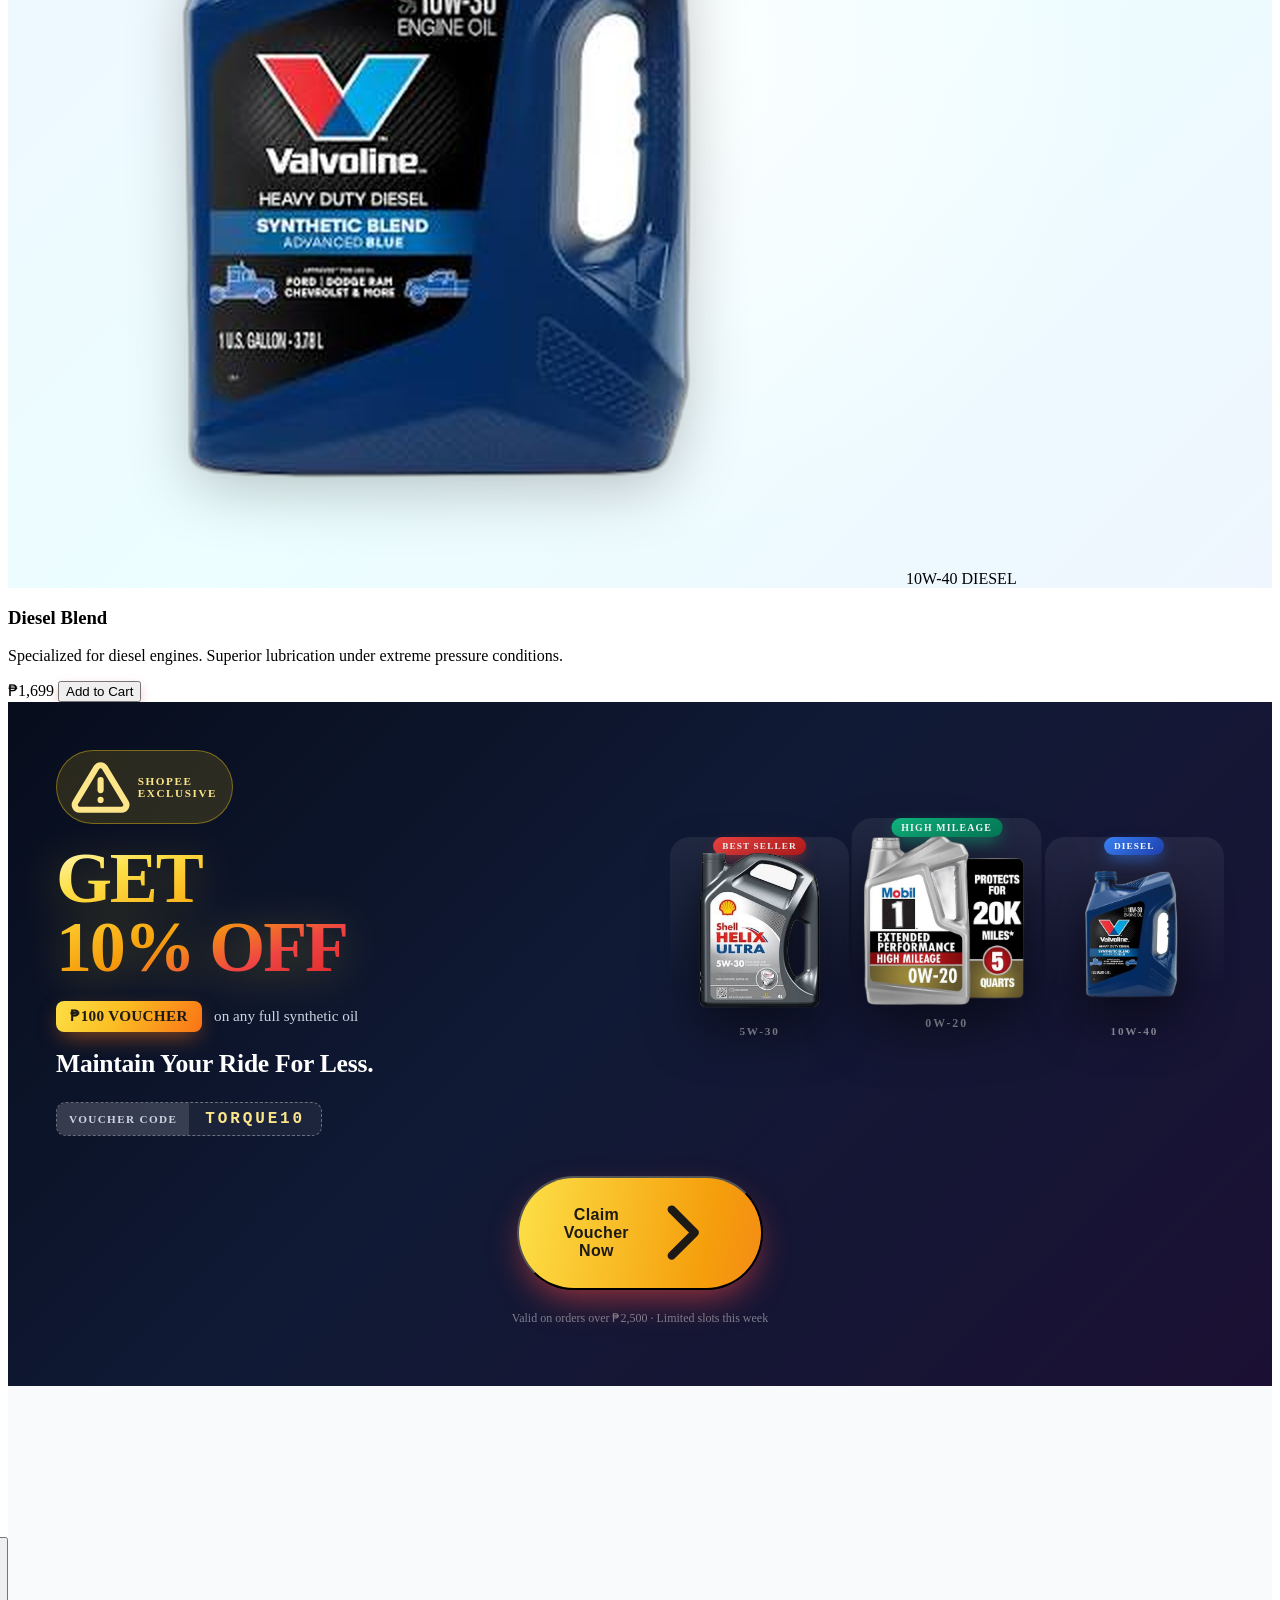
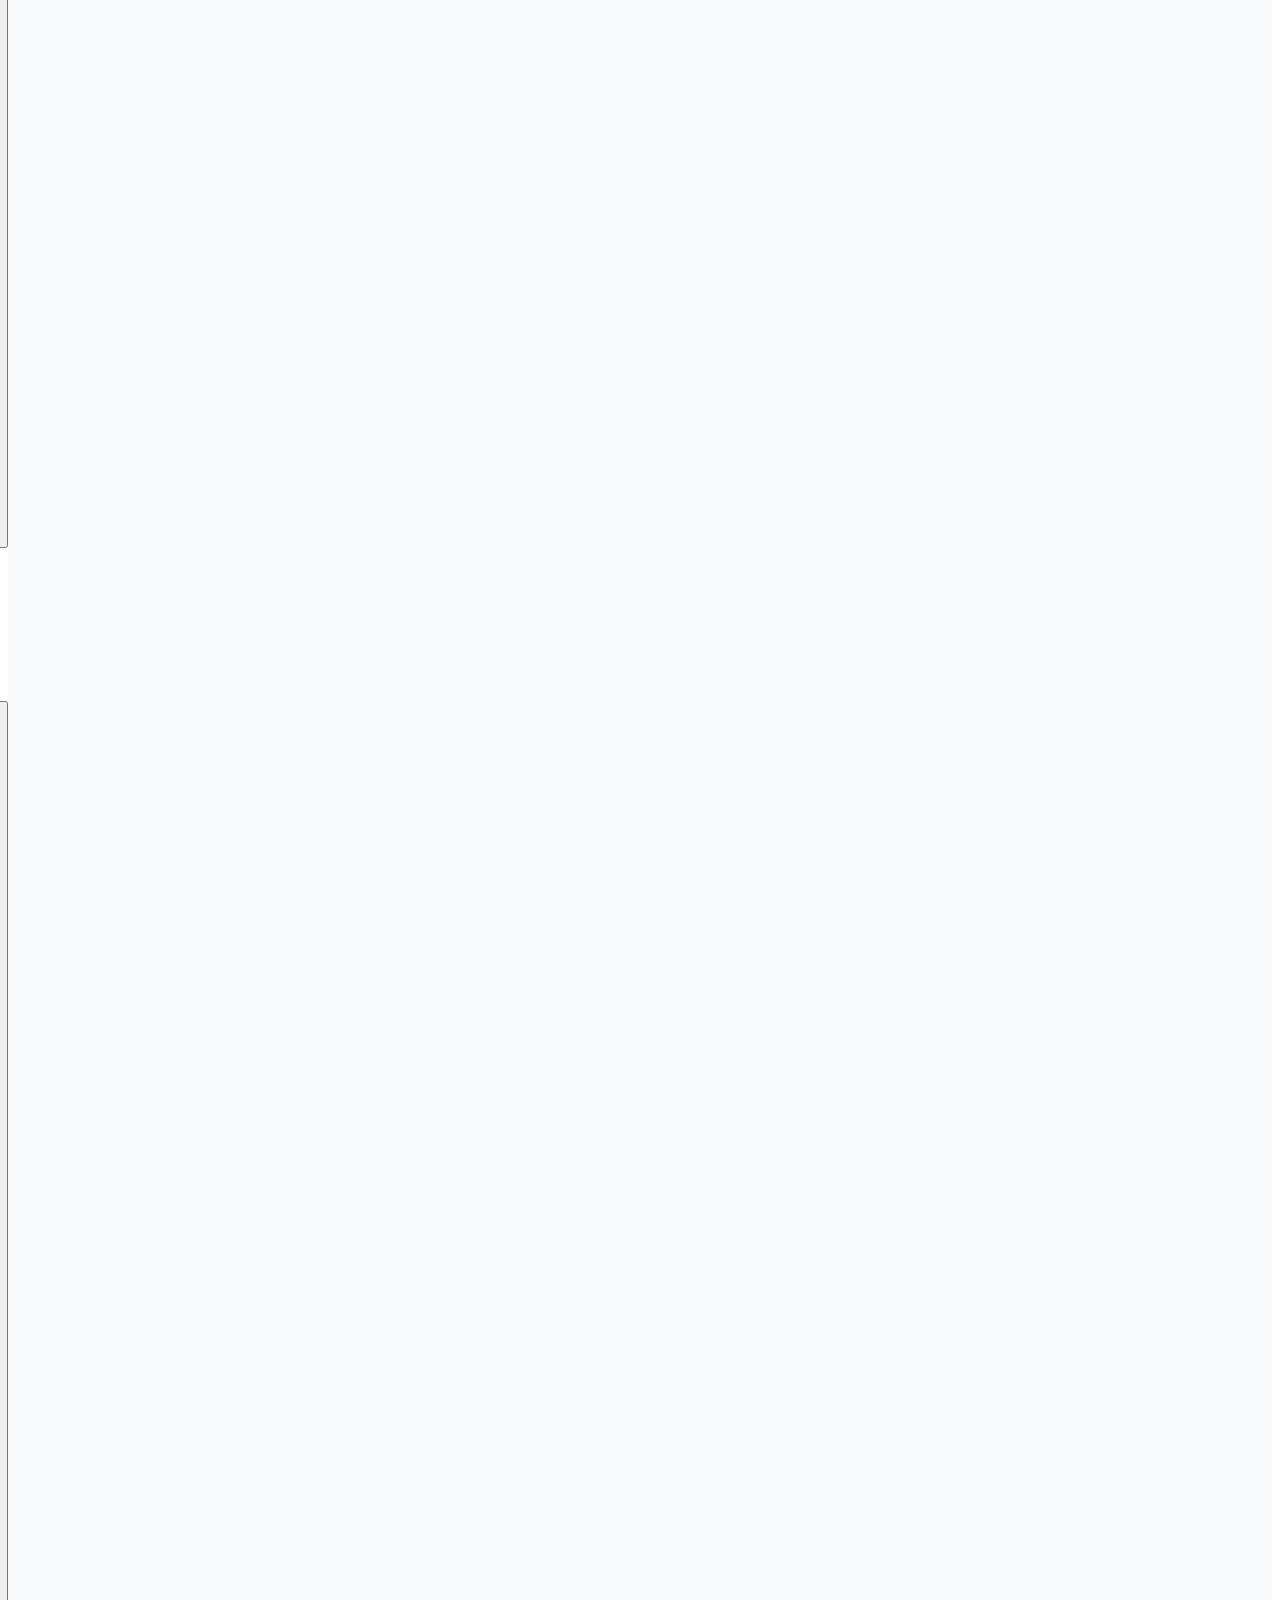
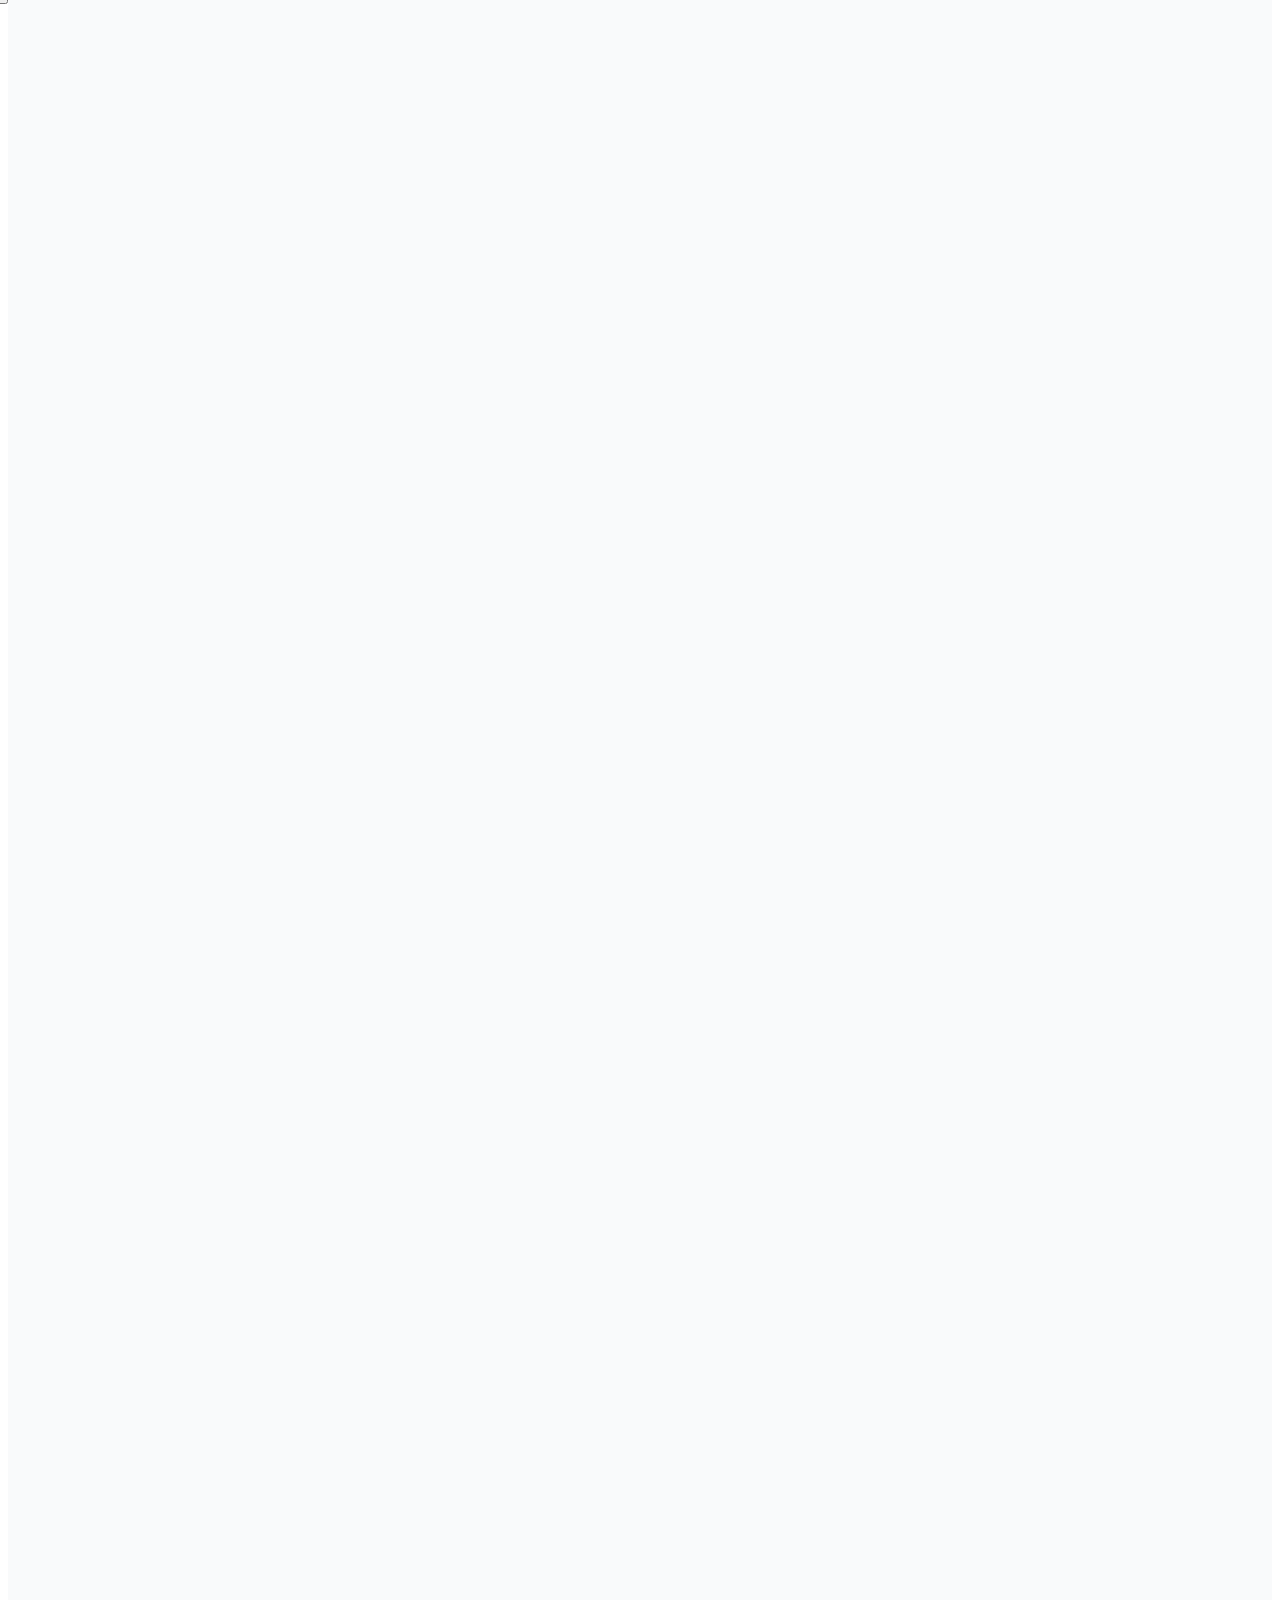
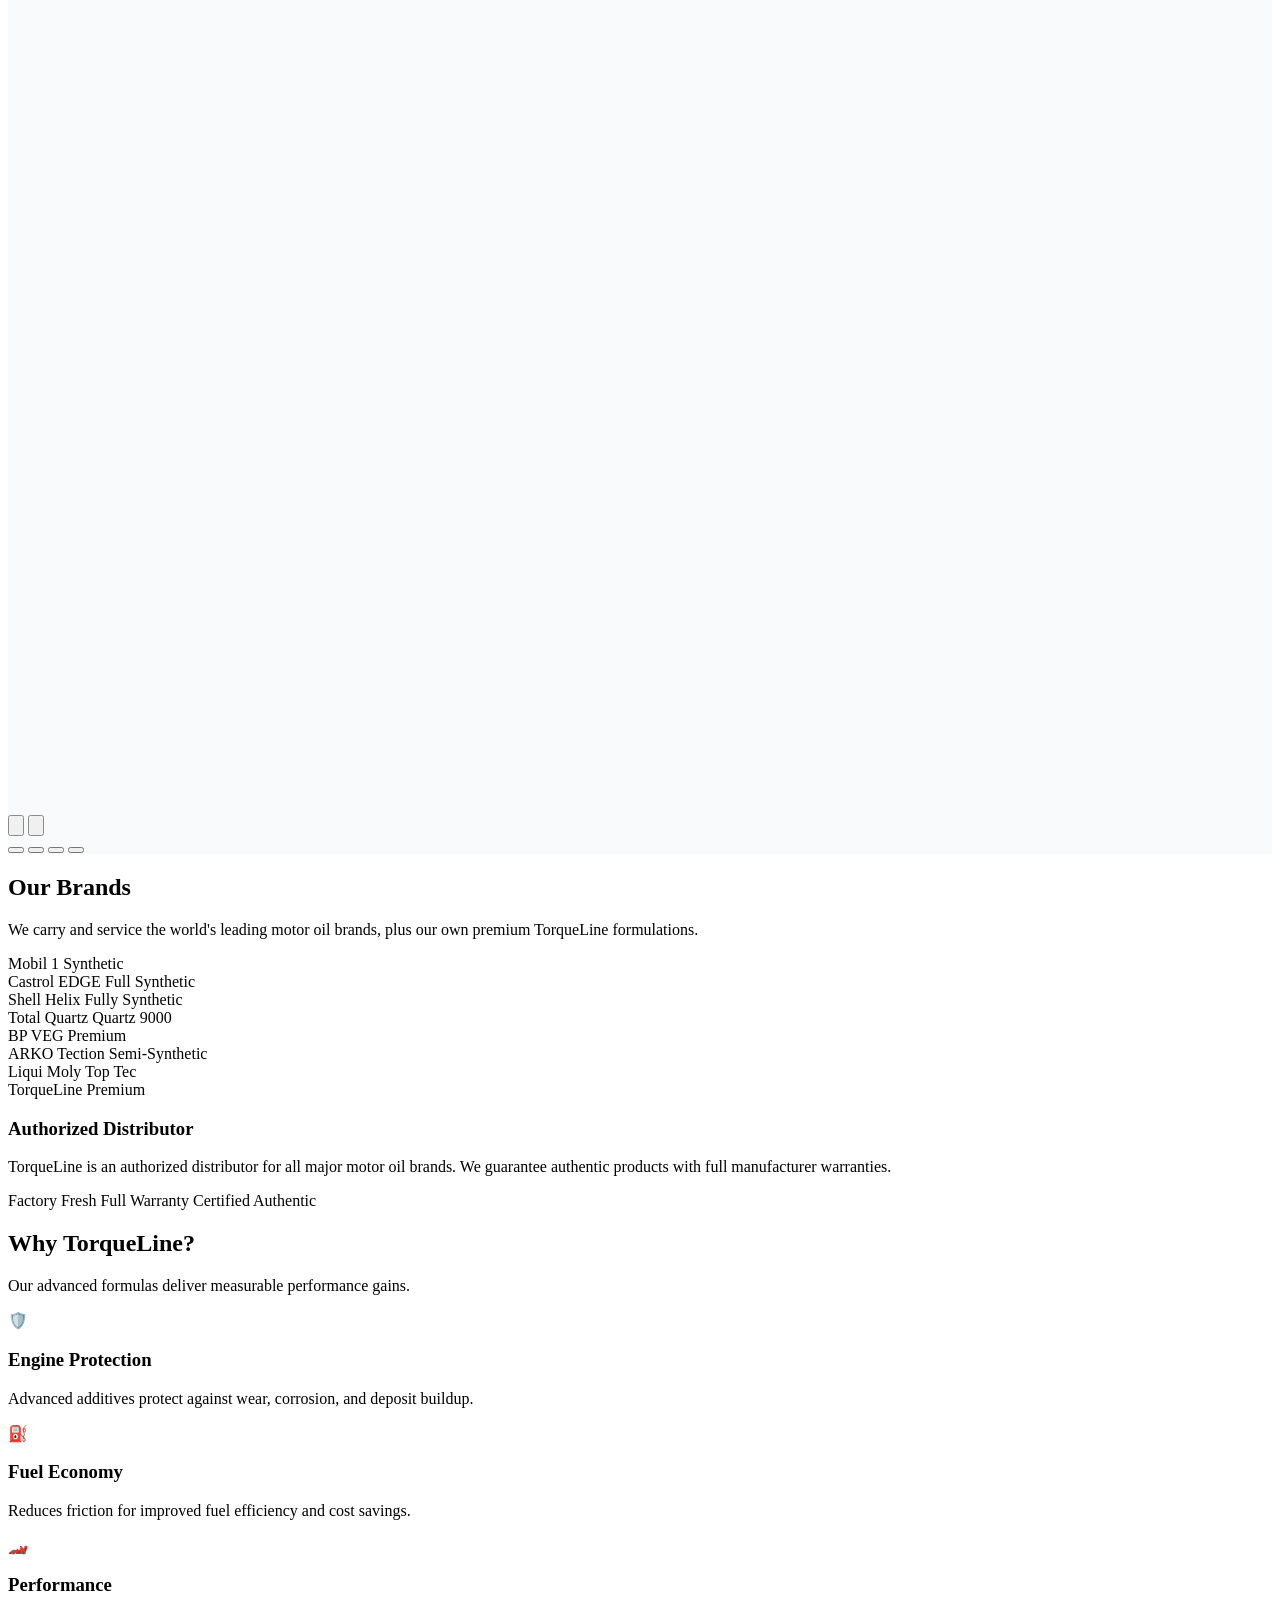
==== commit b31a3c87: "Bump supabase.js cache version to v10" ====
--- a/admin-dashboard.html
+++ b/admin-dashboard.html
@@ -132,7 +132,7 @@
   </main>
 
   <script src="config.js"></script>
-  <script src="supabase.js?v=9"></script>
+  <script src="supabase.js?v=10"></script>
   <script src="admin-dashboard.js"></script>
   <script src="messages.js?v=30"></script>
 </body>
